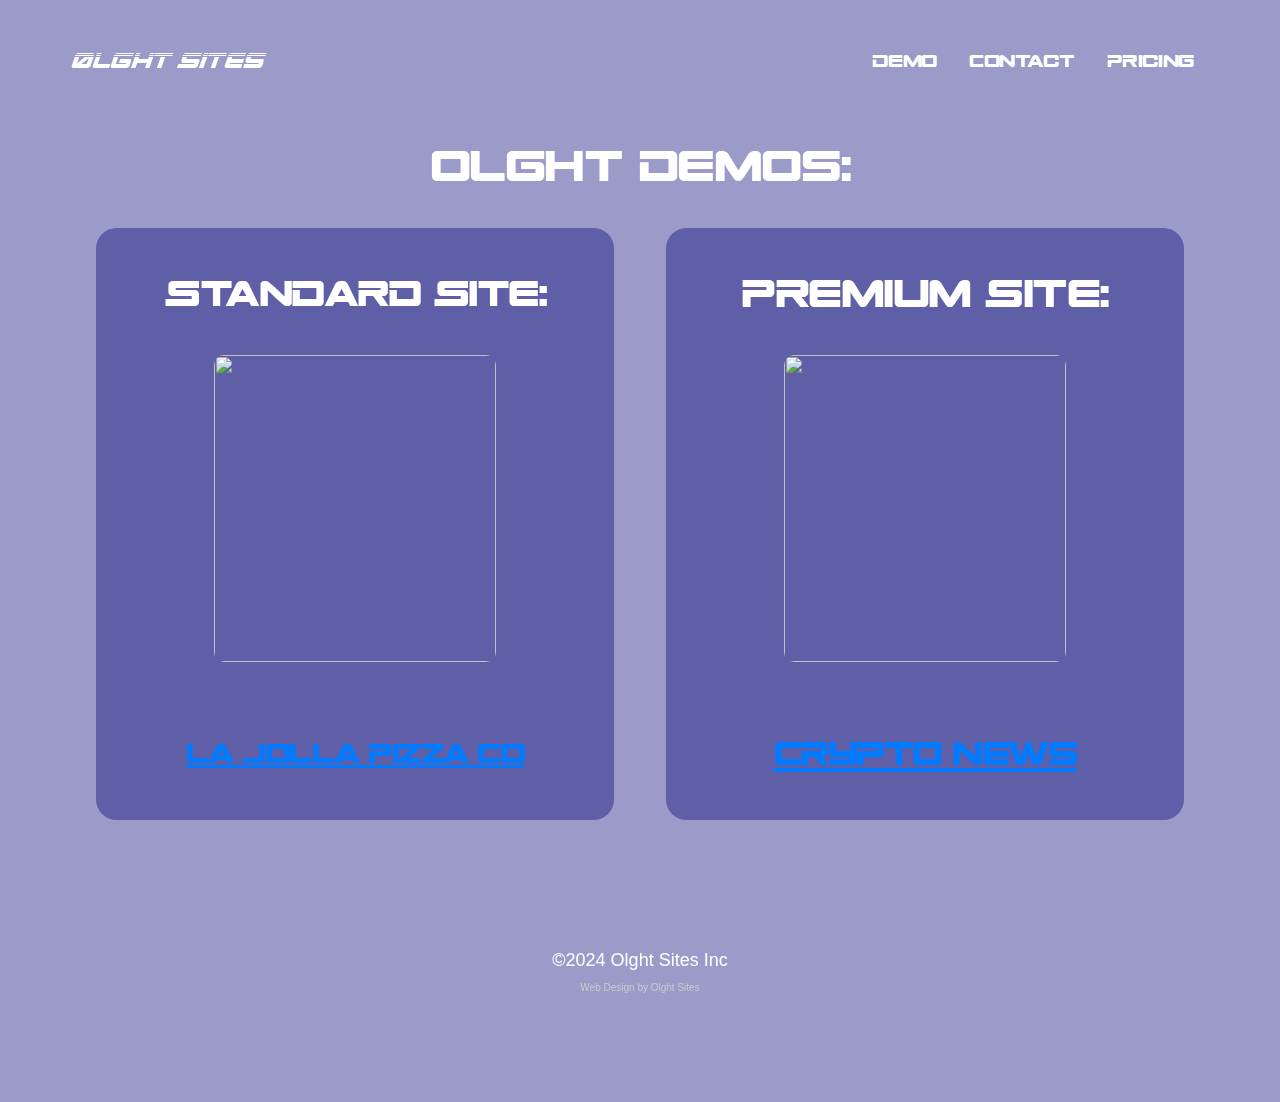
==== demoPage.html @ 9d4a4271 "Add files via upload" ====
<!DOCTYPE html>
<html lang="en">

<head>
    <meta http-equiv="Content-Type" content="text/html; charset=UTF-8">


    <meta http-equiv="X-UA-Compatible" content="IE=edge">


    <meta name="viewport" content="width=device-width, initial-scale=1, shrink-to-fit=no">
    <title>Olght Demos</title>
    <link rel="icon" type="image/x-icon" href="olo.png">

    <meta name="robots" content="index, follow, max-image-preview:large, max-snippet:-1, max-video-preview:-1">

    <style id="global-styles-inline-css" type="text/css">
        :where(.is-layout-flex) {
            gap: 0.5em;
        }

        body .is-layout-flow>.alignleft {
            float: left;
            margin-inline-start: 0;
            margin-inline-end: 2em;
        }

        body .is-layout-flow>.alignright {
            float: right;
            margin-inline-start: 2em;
            margin-inline-end: 0;
        }

        body .is-layout-flow>.aligncenter {
            margin-left: auto !important;
            margin-right: auto !important;
        }

        body .is-layout-constrained>.alignleft {
            float: left;
            margin-inline-start: 0;
            margin-inline-end: 2em;
        }

        body .is-layout-constrained>.alignright {
            float: right;
            margin-inline-start: 2em;
            margin-inline-end: 0;
        }

        body .is-layout-constrained>.aligncenter {
            margin-left: auto !important;
            margin-right: auto !important;
        }

        body .is-layout-constrained> :where(:not(.alignleft):not(.alignright):not(.alignfull)) {
            max-width: var(--wp--style--global--content-size);
            margin-left: auto !important;
            margin-right: auto !important;
        }

        body .is-layout-constrained>.alignwide {
            max-width: var(--wp--style--global--wide-size);
        }

        body .is-layout-flex {
            display: flex;
        }

        body .is-layout-flex {
            flex-wrap: wrap;
            align-items: center;
        }

        body .is-layout-flex>* {
            margin: 0;
        }

        :where(.wp-block-columns.is-layout-flex) {
            gap: 2em;
        }
    </style>

    <link rel="stylesheet" id="plugins-css" href="./olght_files/plugins.css" type="text/css" media="all">
    <link rel="stylesheet" id="waev-style-css" href="./olght_files/style.css" type="text/css" media="all">

    <script type="text/javascript" src="./olght_files/jquery.min.js" id="jquery-core-js"></script>



<body style="background-color:black; background: rgba(5, 5, 120, 0.4) !important;" data-target="body">
    <style>
        .sidr {
            background: rgba(5, 5, 120, 0.9) !important;
        }
    </style>
    <div id="sidr">
        <div class="mobile-header d-none">
            <div class="navbar-header d-flex align-items-center justify-content-between">
                <div class="logo">
                    <h4 class="title lg color-white">0LGHT Sites</h4>


                </div>

                <a href="#sidr" class="navbar-toggle in">
                    <span class="icon-bar"></span>
                    <span class="icon-bar"></span>
                    <span class="icon-bar"></span>
                </a>
            </div>

            <div class="navigation">
                <li style="list-style-type: none"><a title="Demo" href="https://www.lajollapizzaco.com"
                        class="nav-link">
                        <h5>Demo</h5>
                    </a></li>
                <li style="list-style-type: none"><a title="Contact" href="./index.html#connect" class="nav-link">
                        <h5>Contact</h5>
                    </a></li>
                <li style="list-style-type: none"><a title="Pricing" href="./pricing.html" class="nav-link">
                        <h5>Pricing</h5>
                    </a></li>
                </ul>
            </div>
        </div>
    </div>
    <video style="z-index: -1;" autoplay muted loop id="myVideo">
        <source src="lg.mp4" type="video/mp4">
    </video>
    <div class="page-overly">
        <header class="header sticky transparent" style="background: transparent; backdrop-filter: blur(10px);">
            <nav class="navbar navbar-expand">
                <div class="container d-flex align-items-center justify-content-between" style="display: inline-flex;">
                    <div class="navbar-header d-flex align-items-center">
                        <div class="logo">
                            <a class="navbar-brand" href="./index.html">

                                <style>
                                    @font-face {
                                        font-family: customfont;
                                        src: url(spacerangerhalfital.ttf);
                                    }

                                    h4 {
                                        font-family: customfont;
                                        color: white;
                                    }

                                    @font-face {
                                        font-family: customfont1;
                                        src: url(spaceranger.ttf);
                                    }

                                    h1 {
                                        font-family: customfont1;
                                        color: white;
                                    }

                                    h2 {
                                        font-family: customfont1;
                                        color: white;
                                    }

                                    h5 {
                                        font-family: customfont1;
                                        color: white;
                                    }

                                    .nav-link {
                                        display: inline-flex;
                                    }

                                    /* Style the video: 100% width and height to cover the entire window */
                                    #myVideo {
                                        position: fixed;
                                        right: 0;
                                        bottom: 0;
                                        min-width: 100%;
                                        min-height: 100%;
                                    }
                                </style>
                                <h4 class="title lg color-white">0LGHT Sites</h4>

                            </a>
                        </div>
                    </div>

                    <div class="collapse navbar-collapse">
                        <li style="list-style-type: none" class="headerList"><a title="Demo"
                                href="https://www.lajollapizzaco.com" class="nav-link">
                                <h5>Demo</h5>
                            </a></li>
                        <li style="list-style-type: none " class="headerList"><a title="Contact"
                                href="./index.html#connect" class="nav-link">
                                <h5>Contact</h5>
                            </a></li>
                        <li style="list-style-type: none" class="headerList"><a title="Pricing" href="./pricing.html"
                                class="nav-link">
                                <h5>Pricing</h5>
                            </a></li>
                        </ul>
                        <ul class="nav navbar-nav navbar-nav-right headerSide">
                            <li class="mobile-navbar-toggler">
                                <button class="navbar-toggle" type="button">
                                    <span class="icon-bar"><span class="inner"></span></span>
                                    <span class="icon-bar"><span class="inner"></span></span>
                                    <span class="icon-bar"><span class="inner"></span></span>
                                </button>
                            </li>
                        </ul>
                    </div>
                </div>
            </nav>
        </header>


        <style>
            @media (min-width:1367px) {
                .TopMargin {
                    margin-top: 170px
                }




            }

            @media (max-width:1366px) {
                .TopMargin {
                    margin-top: 130px
                }




            }
        </style>
        <div style="color: white;" class="TopMargin">


            <section class="the-what p-0">
                <a id="what" class="blankSpace"></a>
                <div class="container">
                    <div class="row lr-12">
                        <div class="col-12">

                            <div class="text-center">
                                <h1 class="title color-white">Olght Demos:</h1>
                            </div>

                            <box class="compareBox" style="justify-content: center !important;">
                                <div class="internalBox" style="background: rgba(5, 5, 120, 0.4);    text-align: center;display: flex;
    flex-direction: column;
    justify-content: space-between;
">
                                    <h1 class="internalTopFont" style="font-size: 3.9vw;">Standard Site:</h1>
                                    <a href="https://sean-waev.github.io/La-Jolla/">
                                        <img src="./olght_files/laJoPi.png" alt="" style=" width: 22vw;height: 24vw; align-self: center;border-radius:10px;margin: 2vw;min-width: 200px;
    min-height: 220px;"></a>
                                    <p style=" font-size: 16px;" class="internalBottomFont"> <a
                                            href="https://sean-waev.github.io/La-Jolla/">
                                            <u>
                                                <h1 class="internalTopFont" style="font-size: 3vw;">La Jolla Pizza Co
                                                </h1>
                                            </u></a></p>
                                </div>
                                <div class="internalBox" style="background: rgba(5, 5, 120, 0.4);    text-align: center; display: flex;
                                    flex-direction: column;
                                    justify-content: space-between;">
                                    <h1 class="internalTopFont" style="font-size: 4.2vw;"> Premium Site:</h1>
                                    <a href="https://toptop.love/crypto">
                                        <img src="./olght_files/cryNe.png" alt="" style=" width: 22vw;align-self: center;height: 24vw; border-radius:10px;margin: 2vw;min-width: 200px;
    min-height: 220px;"></a>
                                    <p style=" font-size: 16px;" class="internalBottomFont"> <a
                                            href="https://toptop.love/crypto">
                                            <u>
                                                <h1 class="internalTopFont" style="font-size: 3.5vw;">Crypto News</h1>
                                            </u></a></p>
                                </div>

                            </box>

                        </div>
                    </div>

                </div>

            </section>
            <section class=" p-0">
                <a class="blankSpace"></a>
                <div class="container">
                    <div class="row lr-12">
                        <div class="col-12">

                            <style>
                                @media (min-width:991px) {
                                    .integration {
                                        font-size: max(3vw, 32px);


                                    }

                                    .col-left {
                                        text-align: -webkit-left;
                                    }

                                    .col-right {
                                        text-align: -webkit-right;
                                    }

                                    .compareBox {
                                        display: flex;
                                    }

                                    .headerSide {
                                        display: none;
                                    }

                                    .internalBox {
                                        width: 32vw;
                                        margin: min(2vw, 30px);

                                        padding: min(3vw, 30px);
                                        border-radius: 1.6vw;
                                        /* min-width: 300px; */
                                        width: 100%;
                                    }

                                    .internalTopFont {
                                        font-size: min(3.4vw, 50px);

                                    }

                                    .internalBottomFont {
                                        font-size: 16px;
                                        padding: 15px;
                                    }

                                    .internalFont {
                                        font-size: min(4.4vw, 70px);
                                        padding: 20px;
                                        /* margin-bottom: min(1vw, 15px); */
                                    }

                                }


                                @media (max-width:991px) {
                                    .compareBox {
                                        display: grid;
                                    }

                                    .integration {
                                        font-size: max(6vw, 32px) !important;


                                    }

                                    .internalBox {
                                        width: 64vw;
                                        margin: 4vw;
                                        padding: 4vw;

                                        border-radius: 3.2vw;
                                        min-width: 300px;


                                    }

                                    .internalTopFont {
                                        font-size: max(3vw, 50px);


                                    }


                                    .internalBottomFont {
                                        font-size: max(5.5vw, 30px);
                                        padding-left: 20px;
                                        padding-right: 20px;
                                    }

                                    .internalFont {
                                        font-size: max(3vw, 50px);
                                        padding: 20px;
                                        /* margin-bottom: 3vw; */
                                    }

                                    .col-left {
                                        text-align: -webkit-center;
                                        margin-bottom: 3vw;
                                    }

                                    .col-right {
                                        text-align: -webkit-center;
                                        margin-bottom: 3vw;

                                    }

                                    @media (max-width:750px) {
                                        .headerList {
                                            display: none;
                                        }

                                        .headerSide {
                                            display: block;
                                        }


                                    }

                                    @media (min-width:750px) {
                                        .headerList {
                                            display: block;
                                        }

                                        .headerSide {
                                            display: none;
                                        }


                                    }
                                }
                            </style>

                        </div>
                        <style>
                            .btn:hover {
                                font-size: 19px;
                            }
                        </style>

            </section>

        </div>



        <footer class="footer">
            <div class="container">
                <div class="row">
                    <div class="col-lg-12">
                        <div style="text-align: -webkit-center;">


                            <p>
                                <font color="white">©2024 Olght Sites Inc</font>
                                </font>
                            </p>


                        </div>
                        <font>
                            <font>
                                <div style="text-align: -webkit-center;">
                                    <p style="color:#CCCCCC;font-size:10px;">Web Design by Olght Sites</p>
                                </div>


                            </font>
                        </font>
                    </div>

                </div>

            </div>

        </footer>



        <script type="text/javascript" src="./olght_files/plugins.js" id="plugins-js"></script>

        <script type="text/javascript" src="./olght_files/scripts.js" id="scripts-js"></script>



    </div>

</body>

</html>
---- olght_files/style.css ----
@charset "UTF-8";
/*
Theme Name: Olght
Author: Olght Sites
Author URL: https://www.olghtsites.com/
Version: 1.0.0
Text Domain: olghtsites
*/
/***********************************
BASE STYLES
***********************************/
@-webkit-keyframes bounce {
  0%,
  20%,
  60%,
  100% {
    -webkit-transform: translateY(0);
    transform: translateY(0);
  }
  40% {
    -webkit-transform: translateY(-5px);
    transform: translateY(-5px);
  }
  80% {
    -webkit-transform: translateY(-3px);
    transform: translateY(-3px);
  }
}
@keyframes bounce {
  0%,
  20%,
  60%,
  100% {
    -webkit-transform: translateY(0);
    transform: translateY(0);
  }
  40% {
    -webkit-transform: translateY(-5px);
    transform: translateY(-5px);
  }
  80% {
    -webkit-transform: translateY(-3px);
    transform: translateY(-3px);
  }
}
@-webkit-keyframes shake {
  0%,
  20%,
  60%,
  100% {
    -webkit-transform: translateX(0);
    transform: translateX(0);
  }
  40% {
    -webkit-transform: translateX(-5px);
    transform: translateX(-5px);
  }
  80% {
    -webkit-transform: translateX(-3px);
    transform: translateX(-3px);
  }
}
@keyframes shake {
  0%,
  20%,
  60%,
  100% {
    -webkit-transform: translateX(0);
    transform: translateX(0);
  }
  40% {
    -webkit-transform: translateX(-5px);
    transform: translateX(-5px);
  }
  80% {
    -webkit-transform: translateX(-3px);
    transform: translateX(-3px);
  }
}
/* Buzz Out */
@-webkit-keyframes hvr-buzz-out {
  10% {
    -webkit-transform: translateX(3px) rotate(2deg);
    transform: translateX(3px) rotate(2deg);
  }
  20% {
    -webkit-transform: translateX(-3px) rotate(-2deg);
    transform: translateX(-3px) rotate(-2deg);
  }
  30% {
    -webkit-transform: translateX(3px) rotate(2deg);
    transform: translateX(3px) rotate(2deg);
  }
  40% {
    -webkit-transform: translateX(-3px) rotate(-2deg);
    transform: translateX(-3px) rotate(-2deg);
  }
  50% {
    -webkit-transform: translateX(2px) rotate(1deg);
    transform: translateX(2px) rotate(1deg);
  }
  60% {
    -webkit-transform: translateX(-2px) rotate(-1deg);
    transform: translateX(-2px) rotate(-1deg);
  }
  70% {
    -webkit-transform: translateX(2px) rotate(1deg);
    transform: translateX(2px) rotate(1deg);
  }
  80% {
    -webkit-transform: translateX(-2px) rotate(-1deg);
    transform: translateX(-2px) rotate(-1deg);
  }
  90% {
    -webkit-transform: translateX(1px) rotate(0);
    transform: translateX(1px) rotate(0);
  }
  100% {
    -webkit-transform: translateX(-1px) rotate(0);
    transform: translateX(-1px) rotate(0);
  }
}
@keyframes hvr-buzz-out {
  10% {
    -webkit-transform: translateX(3px) rotate(2deg);
    transform: translateX(3px) rotate(2deg);
  }
  20% {
    -webkit-transform: translateX(-3px) rotate(-2deg);
    transform: translateX(-3px) rotate(-2deg);
  }
  30% {
    -webkit-transform: translateX(3px) rotate(2deg);
    transform: translateX(3px) rotate(2deg);
  }
  40% {
    -webkit-transform: translateX(-3px) rotate(-2deg);
    transform: translateX(-3px) rotate(-2deg);
  }
  50% {
    -webkit-transform: translateX(2px) rotate(1deg);
    transform: translateX(2px) rotate(1deg);
  }
  60% {
    -webkit-transform: translateX(-2px) rotate(-1deg);
    transform: translateX(-2px) rotate(-1deg);
  }
  70% {
    -webkit-transform: translateX(2px) rotate(1deg);
    transform: translateX(2px) rotate(1deg);
  }
  80% {
    -webkit-transform: translateX(-2px) rotate(-1deg);
    transform: translateX(-2px) rotate(-1deg);
  }
  90% {
    -webkit-transform: translateX(1px) rotate(0);
    transform: translateX(1px) rotate(0);
  }
  100% {
    -webkit-transform: translateX(-1px) rotate(0);
    transform: translateX(-1px) rotate(0);
  }
}
@-webkit-keyframes move1 {
  0% {
    -webkit-transform: translate(-45%, -52%);
    transform: translate(-45%, -52%);
  }
  50% {
    -webkit-transform: translate(-54%, -40%);
    transform: translate(-54%, -40%);
  }
  100% {
    -webkit-transform: translate(-45%, -52%);
    transform: translate(-45%, -52%);
  }
}
@keyframes move1 {
  0% {
    -webkit-transform: translate(-45%, -52%);
    transform: translate(-45%, -52%);
  }
  50% {
    -webkit-transform: translate(-54%, -40%);
    transform: translate(-54%, -40%);
  }
  100% {
    -webkit-transform: translate(-45%, -52%);
    transform: translate(-45%, -52%);
  }
}
@-webkit-keyframes parallax {
  0% {
    -webkit-transform: translateY(-20px);
    transform: translateY(-20px);
  }
  100% {
    -webkit-transform: translateY(20px);
    transform: translateY(20px);
  }
}
@keyframes parallax {
  0% {
    -webkit-transform: translateY(-20px);
    transform: translateY(-20px);
  }
  100% {
    -webkit-transform: translateY(20px);
    transform: translateY(20px);
  }
}
@-webkit-keyframes zoom {
  100% {
    -webkit-transform-origin: center center;
    transform-origin: center center;
    -webkit-transform: scale(0.412) translate(-120%, -120%);
    transform: scale(0.412) translate(-120%, -120%);
  }
}
@keyframes zoom {
  100% {
    -webkit-transform-origin: center center;
    transform-origin: center center;
    -webkit-transform: scale(0.412) translate(-120%, -120%);
    transform: scale(0.412) translate(-120%, -120%);
  }
}
@-webkit-keyframes rotating {
  from {
    -webkit-transform: rotate(0deg);
    transform: rotate(0deg);
  }
  to {
    -webkit-transform: rotate(360deg);
    transform: rotate(360deg);
  }
}
@keyframes rotating {
  from {
    -webkit-transform: rotate(0deg);
    transform: rotate(0deg);
  }
  to {
    -webkit-transform: rotate(360deg);
    transform: rotate(360deg);
  }
}

.icon-instagram:before {
  content: "";
}

.icon-twitch:before {
  content: "";
}

.icon-arrow-left:before {
  content: "";
}

.icon-arrow-right:before {
  content: "";
}

.icon-reddit:before {
  content: "";
}

.icon-iconmonsmessenger:before {
  content: "";
}

.icon-tiktok:before {
  content: "";
}

.icon-arrow-up:before {
  content: "";
}

.icon-browser:before {
  content: "";
}

.icon-caret-down:before {
  content: "";
}

.icon-caret-up:before {
  content: "";
}

.icon-compliance:before {
  content: "";
}

.icon-database:before {
  content: "";
}

.icon-dollar:before {
  content: "";
}

.icon-facebook:before {
  content: "";
}

.icon-file-contract:before {
  content: "";
}

.icon-github:before {
  content: "";
}

.icon-hair-long:before {
  content: "";
}

.icon-headset:before {
  content: "";
}

.icon-linkedin:before {
  content: "";
}

.icon-message:before {
  content: "";
}

.icon-store:before {
  content: "";
}

.icon-telegram:before {
  content: "";
}

.icon-tie-hair:before {
  content: "";
}

.icon-twitter:before {
  content: "";
}

.icon-vault:before {
  content: "";
}

.icon-arrow-down:before {
  content: "";
}

.icon-arrow-down-alt:before {
  content: "";
}

.icon-search:before {
  content: "";
}

.icon-youtube:before {
  content: "";
}

.icon-vkontakte:before {
  content: "";
}

.icon-qq:before {
  content: "";
}

.icon-wechat:before {
  content: "";
}

.icon-pinterest:before {
  content: "";
}

.icon-whatsapp:before {
  content: "";
}

.icon-snapchat:before {
  content: "";
}

.icon-quora:before {
  content: "";
}

.icon-sina:before {
  content: "";
}

*:not(ul):not(ol) {
  -webkit-box-sizing: border-box;
  box-sizing: border-box;
  margin: 0;
  padding: 0;
}

html,
body,
div,
span,
img,
a,
p,
h1,
h2,
h3,
h4,
h5,
h6,
option,
legend,
label,
table,
th,
td,
tr,
article,
aside,
caption,
figure,
footer,
header,
hgroup,
mark,
nav,
section,
time,
audio,
video {
  margin: 0;
  padding: 0;
  border: 0;
  outline: 0;
}

table {
  border-collapse: collapse;
}

html {
  margin: 0;
  padding: 0;
  width: 100%;
  height: 100%;
  overflow-y: scroll;
}

body {
  margin: 0;
  width: 100%;
  height: 100%;
  color: #000;
  background: #fff;
  text-rendering: optimizeLegibility;
  -webkit-font-smoothing: antialiased;
  -moz-osx-font-smoothing: grayscale;
  font: 400 18px/28px "ibm-plex-sans", sans-serif;
}

a:hover,
a:focus,
button:hover,
button:focus {
  outline: 0;
  text-decoration: none;
}

input[type="text"]:not(.select2-input),
input[type="number"],
input[type="email"],
input[type="tel"],
input[type="search"],
input[type="password"],
input[type="file"],
select,
textarea {
  -webkit-appearance: none;
  -moz-appearance: none;
  appearance: none;
  border: 0 !important;
  width: 100% !important;
  color: #a7a8af !important;
  font-size: 24px !important;
  font-weight: 500 !important;
  -webkit-box-shadow: none !important;
  box-shadow: none !important;
  line-height: 31px !important;
  letter-spacing: -0.36pxpx;
  background: #fff !important;
  border-radius: 8px !important;
  padding: 23.1px 44.5px !important;
  -webkit-transition: all 0.3s ease;
  transition: all 0.3s ease;
  -webkit-backface-visibility: hidden;
  -moz-backface-visibility: hidden;
  -webkit-transform: translate3d(0, 0, 0);
  -moz-transform: translate3d(0, 0, 0);
}
input[type="text"]:not(.select2-input)::-webkit-inner-spin-button,
input[type="number"]::-webkit-inner-spin-button,
input[type="email"]::-webkit-inner-spin-button,
input[type="tel"]::-webkit-inner-spin-button,
input[type="search"]::-webkit-inner-spin-button,
input[type="password"]::-webkit-inner-spin-button,
input[type="file"]::-webkit-inner-spin-button,
select::-webkit-inner-spin-button,
textarea::-webkit-inner-spin-button {
  -webkit-appearance: none;
  cursor: pointer;
  display: block;
  width: 8px;
  color: #333;
  text-align: center;
  position: relative;
}
input[type="text"]:not(.select2-input)::-webkit-input-placeholder,
input[type="number"]::-webkit-input-placeholder,
input[type="email"]::-webkit-input-placeholder,
input[type="tel"]::-webkit-input-placeholder,
input[type="search"]::-webkit-input-placeholder,
input[type="password"]::-webkit-input-placeholder,
input[type="file"]::-webkit-input-placeholder,
select::-webkit-input-placeholder,
textarea::-webkit-input-placeholder {
  color: #a7a8af;
  font-size: 24px;
  font-weight: 500;
}
input[type="text"]:not(.select2-input)::-moz-placeholder,
input[type="number"]::-moz-placeholder,
input[type="email"]::-moz-placeholder,
input[type="tel"]::-moz-placeholder,
input[type="search"]::-moz-placeholder,
input[type="password"]::-moz-placeholder,
input[type="file"]::-moz-placeholder,
select::-moz-placeholder,
textarea::-moz-placeholder {
  color: #a7a8af;
  font-size: 24px;
  font-weight: 500;
}
input[type="text"]:not(.select2-input):-ms-input-placeholder,
input[type="number"]:-ms-input-placeholder,
input[type="email"]:-ms-input-placeholder,
input[type="tel"]:-ms-input-placeholder,
input[type="search"]:-ms-input-placeholder,
input[type="password"]:-ms-input-placeholder,
input[type="file"]:-ms-input-placeholder,
select:-ms-input-placeholder,
textarea:-ms-input-placeholder {
  color: #a7a8af;
  font-size: 24px;
  font-weight: 500;
}
input[type="text"]:not(.select2-input):-moz-placeholder,
input[type="number"]:-moz-placeholder,
input[type="email"]:-moz-placeholder,
input[type="tel"]:-moz-placeholder,
input[type="search"]:-moz-placeholder,
input[type="password"]:-moz-placeholder,
input[type="file"]:-moz-placeholder,
select:-moz-placeholder,
textarea:-moz-placeholder {
  color: #a7a8af;
  font-size: 24px;
  font-weight: 500;
}
input[type="text"]:not(.select2-input):hover,
input[type="text"]:not(.select2-input):focus,
input[type="number"]:hover,
input[type="number"]:focus,
input[type="email"]:hover,
input[type="email"]:focus,
input[type="tel"]:hover,
input[type="tel"]:focus,
input[type="search"]:hover,
input[type="search"]:focus,
input[type="password"]:hover,
input[type="password"]:focus,
input[type="file"]:hover,
input[type="file"]:focus,
select:hover,
select:focus,
textarea:hover,
textarea:focus {
  outline: 0;
}

p {
  margin: 0 0 30px;
}

hr {
  margin: 0;
  padding: 0;
  border-width: 6px;
  border-color: #cad1fc;
}
hr.hr-sm {
  border-width: 2px;
  border-color: #dce3fa;
}
hr.hr-primary {
  border-color: #486dff;
}

section {
  padding: 50px 0;
}

.blankSpace {
  top: -115px !important;
  display: block !important;
  position: relative !important;
  visibility: hidden !important;
}

.container {
  width: 100%;
  max-width: 1170px;
  -webkit-backface-visibility: hidden;
  backface-visibility: hidden;
}
.container.container-lg {
  max-width: 1210px;
}

.lr-10 {
  margin-left: -10px;
  margin-right: -10px;
}
.lr-10 > [class*="col"] {
  padding-left: 10px;
  padding-right: 10px;
}

.lr-12 {
  margin-left: -12px;
  margin-right: -12px;
}
.lr-12 > [class*="col"] {
  padding-left: 12px;
  padding-right: 12px;
}

.font-ipm {
  font-family: "ibm-plex-mono", sans-serif;
}

.font-dm {
  font-family: "divenire-mono", serif;
}

.font-ips {
  font-family: "ibm-plex-sans", sans-serif !important;
}

.font-ur {
  font-family: "urbane", sans-serif;
}

.color-white {
  color: #fff !important;
}

.color-primary {
  color: #486dff;
}

.color-secondary {
  color: #4d79d3;
}

.color-tertiary {
  color: #38b6ff;
}

.background-color {
  background: #03308c;
  color: white;
}

h1,
.h1 {
  font-size: 60px;
  line-height: 72px;
  letter-spacing: -0.9px;
  letter-spacing: -1.5px;
}
h1.lg,
.h1.lg {
  font-size: 78px;
  line-height: 90px;
  letter-spacing: -1.95px;
}

h2,
.h2 {
  font-size: 48px;
  line-height: 60px;
  letter-spacing: -0.72px;
}

h3,
.h3 {
  font-size: 36px;
  line-height: 48px;
  letter-spacing: -0.54px;
}

h4,
.h4 {
  font-size: 30px;
  line-height: 42px;
  letter-spacing: -0.45px;
}

h5,
.h5 {
  font-size: 24px;
  line-height: 36px;
  letter-spacing: -0.36px;
}

h6,
.h6 {
  font-size: 18px;
  line-height: 28px;
  letter-spacing: -0.27px;
}

h1,
.h1,
h2,
.h2,
h3,
.h3,
h4,
.h4,
h5,
.h5,
h6,
.h6 {
  margin: 0;
  color: #4d79d3;
  font-family: "ibm-plex-mono", sans-serif;
  font-weight: normal;
}
h1.ls-none,
.h1.ls-none,
h2.ls-none,
.h2.ls-none,
h3.ls-none,
.h3.ls-none,
h4.ls-none,
.h4.ls-none,
h5.ls-none,
.h5.ls-none,
h6.ls-none,
.h6.ls-none {
  letter-spacing: 0px;
}

.btn {
  border: 0;
  outline: 0;
  color: #fff;
  font-size: 18px;
  font-weight: 400;
  font-family: "ibm-plex-mono", sans-serif;
  -webkit-box-shadow: none;
  box-shadow: none;
  line-height: 28px;
  padding: 15px 30px;
  background: #486dff;
  border-radius: 29px;
  -webkit-backface-visibility: hidden;
  -moz-backface-visibility: hidden;
  -webkit-transform: translate3d(0, 0, 0);
  -moz-transform: translate3d(0, 0, 0);
  -webkit-transition: all 0.3s;
  transition: all 0.3s;
  letter-spacing: -0.27px;
}
.btn:hover,
.btn:focus,
.btn:active {
  outline: 0;
  color: #fff;
  -webkit-box-shadow: none;
  box-shadow: none;
  background: #000;
}

.fluid {
  max-width: 100% !important;
}
.fluid br {
  display: none;
}
.fluid h1,
.fluid h2,
.fluid h3,
.fluid h4,
.fluid h5,
.fluid h6,
.fluid .h1,
.fluid .h2,
.fluid .h3,
.fluid .h4,
.fluid .h5,
.fluid .h6,
.fluid p,
.fluid .entry-title,
.fluid .description,
.fluid .block-content,
.fluid .content,
.fluid .testi-item,
.fluid div,
.fluid main {
  max-width: 100% !important;
}

/***********************************
HEADER STYLES
***********************************/
.scroll-down .header:not(.sticky) {
  -webkit-transform: translate3d(0, -100%, 0);
  transform: translate3d(0, -100%, 0);
}

.header-gutter {
  height: 167px;
}

.header {
  top: 0;
  left: 0;
  right: 0;
  width: 100%;
  z-index: 1030;
  padding: 35px 0;
  position: fixed;
  background: #03308c;
  -webkit-transition: all 0.5s ease;
  transition: all 0.5s ease;
}
.header.transparent {
  background: transparent;
}
.header.stop {
  padding: 25px 0;
  background: #03308c;
  -webkit-filter: drop-shadow(0px 0px 40px rgba(0, 0, 0, 0.06));
  filter: drop-shadow(0px 0px 40px rgba(0, 0, 0, 0.06));
}
.header .navbar {
  padding: 0;
}
.header .navbar .container {
  padding-left: 15px;
  padding-right: 15px;
}
.header .navbar .navbar-header .logo {
  float: left;
}
.header .navbar .navbar-header .logo .navbar-brand {
  margin: 0;
  padding: 0;
}
.header .navbar .navbar-header .logo .navbar-brand img {
  -webkit-transition: all 0.3s ease;
  transition: all 0.3s ease;
}
.header .navbar .navbar-collapse {
  -webkit-box-flex: initial;
  -ms-flex-positive: initial;
  flex-grow: initial;
}
.header .navbar .navbar-collapse .navbar-nav {
  padding: 0;
  margin-left: -16px;
  margin-right: -16px;
  -webkit-box-align: center;
  -ms-flex-align: center;
  align-items: center;
}
.header .navbar .navbar-collapse .navbar-nav > li {
  padding: 0;
  margin-left: 16px;
  margin-right: 16px;
}
.header .navbar .navbar-collapse .navbar-nav > li > a {
  padding: 0;
  color: #fff;
  display: block;
  font-size: 18px;
  font-weight: 400;
  font-family: "ibm-plex-mono", sans-serif;
  line-height: 28px;
  letter-spacing: -0.27px;
  -webkit-transition: all 0.3s ease;
  transition: all 0.3s ease;
}
.header .navbar .navbar-collapse .navbar-nav > li > a.dropdown-toggle:after {
  display: none;
}
.header .navbar .navbar-collapse .navbar-nav > li > a.active {
  color: #38ebeb;
}
.header .navbar .navbar-collapse .navbar-nav > li.dropdown > a {
  padding: 7.6px 18px;
  background: #486dff;
  border-radius: 23px;
  -webkit-backface-visibility: hidden;
  -moz-backface-visibility: hidden;
  -webkit-transform: translate3d(0, 0, 0);
  -moz-transform: translate3d(0, 0, 0);
}
.header
  .navbar
  .navbar-collapse
  .navbar-nav
  > li.dropdown
  > a
  .dropdown-toggle:after {
  border: 0;
  content: "";
  font-size: 8px;
  margin-left: 17px;
}
.header .navbar .navbar-collapse .navbar-nav > li.dropdown.active a,
.header .navbar .navbar-collapse .navbar-nav > li.dropdown:hover a,
.header .navbar .navbar-collapse .navbar-nav > li.dropdown:focus a {
  color: #000;
}
.header .navbar .navbar-collapse .navbar-nav > li.dropdown .dropdown-menu {
  margin: 0;
  padding: 0;
  opacity: 0;
  display: block;
  min-width: 240px;
  visibility: hidden;
  top: calc(100% + 20px);
  -webkit-transition: all 0.5s ease;
  transition: all 0.5s ease;
}
.header
  .navbar
  .navbar-collapse
  .navbar-nav
  > li.dropdown
  .dropdown-menu:after {
  top: -4px;
  left: 45px;
  width: 10px;
  content: "";
  height: 10px;
  z-index: -1;
  background: #ffffff;
  position: absolute;
  border-top: 1px solid rgba(0, 0, 0, 0.15);
  border-left: 1px solid rgba(0, 0, 0, 0.15);
  -webkit-transform: rotate(45deg);
  transform: rotate(45deg);
}
.header
  .navbar
  .navbar-collapse
  .navbar-nav
  > li.dropdown
  .dropdown-menu
  li:first-child
  a {
  border-top-left-radius: 2px;
  border-top-right-radius: 2px;
}
.header
  .navbar
  .navbar-collapse
  .navbar-nav
  > li.dropdown
  .dropdown-menu
  li:last-child
  a {
  border-bottom-left-radius: 2px;
  border-bottom-right-radius: 2px;
}
.header .navbar .navbar-collapse .navbar-nav > li.dropdown .dropdown-menu li a {
  padding: 0;
  width: 100%;
  color: #000;
  display: block;
  font-size: 16px;
  font-weight: 400;
  line-height: 26px;
  padding: 7.5px 12px;
  -webkit-transition: all 0.3s ease;
  transition: all 0.3s ease;
}
.header
  .navbar
  .navbar-collapse
  .navbar-nav
  > li.dropdown
  .dropdown-menu
  li
  a.active {
  color: #38ebeb;
}
.header
  .navbar
  .navbar-collapse
  .navbar-nav
  > li.dropdown
  .dropdown-menu
  li.active
  a,
.header
  .navbar
  .navbar-collapse
  .navbar-nav
  > li.dropdown
  .dropdown-menu
  li:hover
  a,
.header
  .navbar
  .navbar-collapse
  .navbar-nav
  > li.dropdown
  .dropdown-menu
  li:focus
  a {
  color: #fff;
  background: #486dff;
}
.header .navbar .navbar-collapse .navbar-nav > li.dropdown.show .dropdown-menu,
.header .navbar .navbar-collapse .navbar-nav > li.dropdown:hover .dropdown-menu,
.header
  .navbar
  .navbar-collapse
  .navbar-nav
  > li.dropdown:focus
  .dropdown-menu {
  opacity: 1;
  visibility: visible;
  top: calc(100% + 7px);
}
.header .navbar .navbar-collapse .navbar-nav > li.active > a,
.header .navbar .navbar-collapse .navbar-nav > li:hover > a,
.header .navbar .navbar-collapse .navbar-nav > li:focus > a {
  color: #38ebeb;
}
.header .navbar .navbar-collapse .navbar-nav.navbar-nav-right {
  margin-left: 15px;
  margin-right: -5px;
}
.header .navbar .navbar-collapse .navbar-nav.navbar-nav-right li {
  margin-left: 5px;
  margin-right: 5px;
}
.header
  .navbar
  .navbar-collapse
  .navbar-nav.navbar-nav-right
  li.mobile-navbar-toggler {
  display: none;
  margin-left: 10px;
}

.sidr {
  top: 0;
  width: 100%;
  height: 100%;
  display: block;
  z-index: 999999;
  position: fixed;
  max-width: 340px;
  overflow-y: auto;
  overflow-x: hidden;
  background: #03308c;
  -webkit-box-shadow: 0px 0px 40px rgba(0, 0, 0, 0.06);
  box-shadow: 0px 0px 40px rgba(0, 0, 0, 0.06);
}
.sidr.right {
  left: auto;
  right: -100%;
}
.sidr.left {
  left: -100%;
  right: auto;
}
.sidr .sidr-inner {
  height: 100%;
  display: -webkit-box;
  display: -ms-flexbox;
  display: flex;
  -webkit-box-orient: vertical;
  -webkit-box-direction: normal;
  -ms-flex-direction: column;
  flex-direction: column;
}
.sidr .sidr-inner .mobile-header {
  display: block !important;
}
.sidr .sidr-inner .navbar-header {
  width: 100%;
  float: none;
  padding: 20px 15px;
  border-bottom: 1px solid rgba(220, 227, 250, 0.2);
}
.sidr .sidr-inner .navbar-header .navbar-toggler {
  border: 0;
  float: left;
  width: 80px;
  padding: 31px 30px;
  background: transparent;
}
.sidr .sidr-inner .navbar-header .navbar-toggler .sidr-inner {
  background: #000;
}
.sidr .sidr-inner .navbar-header .logo .navbar-brand {
  margin: 0;
  padding: 0;
}
.sidr .sidr-inner .navigation .navbar-nav {
  margin: 0;
}
.sidr .sidr-inner .navigation .navbar-nav > li {
  padding: 0;
  float: none;
  border-bottom: 1px solid rgba(220, 227, 250, 0.2);
}
.sidr .sidr-inner .navigation .navbar-nav > li > a {
  color: #fff;
  display: -webkit-box;
  display: -ms-flexbox;
  display: flex;
  font-size: 18px;
  font-weight: 400;
  line-height: 28px;
  padding: 15px;
  position: relative;
  -webkit-box-align: center;
  -ms-flex-align: center;
  align-items: center;
  font-family: "ibm-plex-mono", sans-serif;
  background: transparent;
  -webkit-box-pack: justify;
  -ms-flex-pack: justify;
  justify-content: space-between;
  letter-spacing: -0.27px;
  -webkit-transition: all 0.3s ease;
  transition: all 0.3s ease;
}
.sidr .sidr-inner .navigation .navbar-nav > li > a.dropdown-toggle:after {
  display: none;
}
.sidr .sidr-inner .navigation .navbar-nav > li > a.active {
  color: #38ebeb;
}
.sidr
  .sidr-inner
  .navigation
  .navbar-nav
  > li.dropdown
  > a
  .dropdown-toggle:after {
  border: 0;
  content: "";
  font-size: 8px;
  line-height: 8px;
  margin-left: 17px;
}
.sidr .sidr-inner .navigation .navbar-nav > li.dropdown .dropdown-menu {
  border: 0;
  height: 0;
  margin: 0;
  padding: 0;
  opacity: 0;
  float: none;
  display: block;
  border-radius: 0;
  position: inherit;
  min-width: inherit;
  visibility: hidden;
  background: transparent;
  -webkit-transition: all 0.3s ease;
  transition: all 0.3s ease;
}
.sidr
  .sidr-inner
  .navigation
  .navbar-nav
  > li.dropdown
  .dropdown-menu
  > li
  > a {
  color: #fff;
  display: block;
  padding: 15px;
  font-size: 18px;
  font-family: "ibm-plex-mono", sans-serif;
  font-weight: 400;
  line-height: 28px;
  position: relative;
  padding-left: 30px;
  -webkit-transition: all 0.3s ease;
  transition: all 0.3s ease;
}
.sidr
  .sidr-inner
  .navigation
  .navbar-nav
  > li.dropdown
  .dropdown-menu
  > li
  > a.active {
  color: #38ebeb;
}
.sidr
  .sidr-inner
  .navigation
  .navbar-nav
  > li.dropdown
  .dropdown-menu
  > li.active
  > a,
.sidr
  .sidr-inner
  .navigation
  .navbar-nav
  > li.dropdown
  .dropdown-menu
  > li:hover
  > a,
.sidr
  .sidr-inner
  .navigation
  .navbar-nav
  > li.dropdown
  .dropdown-menu
  > li:focus
  > a {
  color: #38ebeb;
}
.sidr
  .sidr-inner
  .navigation
  .navbar-nav
  > li.dropdown.show
  > a
  .dropdown-toggle:after {
  border: 0;
  content: "";
  font-size: 8px;
}
.sidr .sidr-inner .navigation .navbar-nav > li.dropdown.show .dropdown-menu {
  opacity: 1;
  height: 100%;
  visibility: visible;
}
.sidr .sidr-inner .navigation .navbar-nav > li.active > a,
.sidr .sidr-inner .navigation .navbar-nav > li:hover > a,
.sidr .sidr-inner .navigation .navbar-nav > li:focus > a {
  color: #38ebeb;
}
.sidr .sidr-inner .navigation .navbar-nav.navbar-nav-right {
  padding-top: 15px;
}
.sidr .sidr-inner .navigation .navbar-nav.navbar-nav-right li {
  border: 0;
  padding-left: 15px;
  padding-right: 15px;
  padding-bottom: 10px;
}
.sidr .sidr-inner .navigation .navbar-nav.navbar-nav-right li:last-child {
  padding-bottom: 0;
}
.sidr .sidr-inner .navigation .navbar-nav.navbar-nav-right li a {
  text-align: center;
  -webkit-box-pack: center;
  -ms-flex-pack: center;
  justify-content: center;
}

.navbar-toggle {
  margin: 0;
  border: 0;
  padding: 0;
  width: 32px;
  display: block;
  border-radius: 0;
  overflow: inherit;
  background: transparent;
}
.navbar-toggle:hover .icon-bar:nth-child(1) {
  -webkit-transform: translateY(-2px);
  transform: translateY(-2px);
}
.navbar-toggle:hover .icon-bar:nth-child(3) {
  -webkit-transform: translateY(2px);
  transform: translateY(2px);
}
.navbar-toggle:hover:before,
.navbar-toggle:focus:before {
  opacity: 1;
  -webkit-transform: translateX(0);
  transform: translateX(0);
}
.navbar-toggle.in .icon-bar {
  -webkit-transition: transform 150ms linear 150ms;
  -webkit-transition: -webkit-transform 150ms linear 150ms;
  transition: -webkit-transform 150ms linear 150ms;
  transition: transform 150ms linear 150ms;
  transition: transform 150ms linear 150ms, -webkit-transform 150ms linear 150ms;
}
.navbar-toggle.in .icon-bar:nth-child(1) {
  -webkit-transform: translateY(10px) rotate(45deg);
  transform: translateY(10px) rotate(45deg);
}
.navbar-toggle.in .icon-bar:nth-child(2) {
  opacity: 0;
}
.navbar-toggle.in .icon-bar:nth-child(3) {
  -webkit-transform: translateY(-10px) rotate(-45deg);
  transform: translateY(-10px) rotate(-45deg);
}
.navbar-toggle .icon-bar {
  width: 100%;
  height: 4px;
  display: block;
  border-radius: 0;
  background-color: #fff;
  -webkit-transition: transform 150ms linear 150ms;
  -webkit-transition: -webkit-transform 150ms linear 150ms;
  transition: -webkit-transform 150ms linear 150ms;
  transition: transform 150ms linear 150ms;
  transition: transform 150ms linear 150ms, -webkit-transform 150ms linear 150ms;
}
.navbar-toggle .icon-bar:not(:last-child) {
  margin-bottom: 6px;
}

.banner {
  position: relative;
  padding: 323px 0 256px;
}
.banner__content .sub-title {
  color: #dce3fa;
}
.banner__content .title {
  margin-bottom: 6px;
}
.banner__content .scrollDown {
  border: 0;
  width: 100px;
  height: 100px;
  color: #fff;
  font-size: 24px;
  line-height: 100px;
  margin-top: 136px;
  background: #486dff;
  border-radius: 500px;
  -webkit-backface-visibility: hidden;
  -moz-backface-visibility: hidden;
  -webkit-transform: translate3d(0, 0, 0);
  -moz-transform: translate3d(0, 0, 0);
  -webkit-transition: all 0.3s ease;
  transition: all 0.3s ease;
  -webkit-filter: drop-shadow(0px 56px 24px rgba(0, 0, 0, 0.16));
  filter: drop-shadow(0px 56px 24px rgba(0, 0, 0, 0.16));
}
.banner__content .scrollDown i {
  display: inline-block;
  -webkit-transition: all 0.3s ease;
  transition: all 0.3s ease;
}
.banner__content .scrollDown:hover {
  background: #0028c8;
}
.banner__content .scrollDown:hover i {
  -webkit-transform: translate(0, 10px);
  transform: translate(0, 10px);
}

/***********************************
HOME STYLES
***********************************/
.content-area {
  overflow: hidden;
}

.page-overly {
  overflow: hidden;
}
.page-overly .container {
  position: relative;
}
.page-overly__media {
  z-index: -1;
  top: -400px;
  width: 100%;
  height: 100%;
  left: -600px;
  position: absolute !important;
}

.the-what {
  padding: 130px 0;
  overflow: hidden;
}
.the-what__content {
  margin-bottom: 85px;
}
.the-what__content .title {
  margin-bottom: 3px;
}
.the-what__content .sub-title {
  margin-bottom: 8px;
}

.the-why {
  overflow: hidden;
  padding: 130px 0;
}

.why-item {
  margin-bottom: 30px;
}
.why-item.align-left .text-right {
  -moz-text-align-last: left;
  text-align-last: left;
}
.why-item:last-child {
  margin-bottom: 0;
}
.why-item__text .title {
  margin-bottom: 5px;
}
.why-item__text .sub-title {
  margin-bottom: 5px;
}
.why-item__text .btn {
  margin-top: 30px;
}

.the-how {
  padding: 115px 0;
}
.the-how__content {
  margin-bottom: 30px;
}
.the-how__content .title {
  margin-bottom: 2px;
}
.the-how__content .sub-title {
  margin-bottom: 10px;
}
.the-how .mb-24 {
  margin-bottom: -24px;
}

.how-item {
  padding: 30px;
  min-height: 340px;
  background: #dce3fa;
  margin-bottom: 24px;
  height: calc(100% - 24px);
  border-radius: 36px;
  -webkit-backface-visibility: hidden;
  -moz-backface-visibility: hidden;
  -webkit-transform: translate3d(0, 0, 0);
  -moz-transform: translate3d(0, 0, 0);
  -webkit-transition: all 0.3s ease;
  transition: all 0.3s ease;
  -webkit-box-shadow: 0px 36px 16px rgba(0, 0, 0, 0.16);
  box-shadow: 0px 36px 16px rgba(0, 0, 0, 0.16);
}
.how-item__icon {
  color: #486dff;
  font-size: 60px;
  -webkit-transition: all 0.3s ease;
  transition: all 0.3s ease;
}
.how-item__text {
  max-width: 225px;
  margin-top: 20px;
}
.how-item__text .title,
.how-item__text p,
.how-item__text .link {
  -webkit-transition: all 0.3s ease;
  transition: all 0.3s ease;
}
.how-item__text .title {
  color: #03308c;
  margin-bottom: 10px;
}
.how-item__text p {
  color: #000e46;
}
.how-item__text .link {
  font-size: 15px;
  margin-top: 17px;
  display: inline-block;
}
.how-item:-webkit-any-link:hover {
  background: #4d79d3;
}
.how-item:-moz-any-link:hover {
  background: #4d79d3;
}
.how-item:any-link:hover {
  background: #4d79d3;
}
.how-item:-webkit-any-link:hover .how-item__icon {
  color: #fff;
  -webkit-animation: shake 0.5s forwards;
  animation: shake 0.5s forwards;
}
.how-item:-moz-any-link:hover .how-item__icon {
  color: #fff;
  animation: shake 0.5s forwards;
}
.how-item:any-link:hover .how-item__icon {
  color: #fff;
  -webkit-animation: shake 0.5s forwards;
  animation: shake 0.5s forwards;
}
.how-item:-webkit-any-link:hover .how-item__text .title,
.how-item:-webkit-any-link:hover .how-item__text p,
.how-item:-webkit-any-link:hover .how-item__text .link {
  color: #fff;
}
.how-item:-moz-any-link:hover .how-item__text .title,
.how-item:-moz-any-link:hover .how-item__text p,
.how-item:-moz-any-link:hover .how-item__text .link {
  color: #fff;
}
.how-item:any-link:hover .how-item__text .title,
.how-item:any-link:hover .how-item__text p,
.how-item:any-link:hover .how-item__text .link {
  color: #fff;
}
.how-item:-webkit-any-link:hover .how-item__text .link {
  -webkit-transform: translate(100%, 0);
  transform: translate(100%, 0);
}
.how-item:-moz-any-link:hover .how-item__text .link {
  -webkit-transform: translate(100%, 0);
  transform: translate(100%, 0);
}
.how-item:any-link:hover .how-item__text .link {
  -webkit-transform: translate(100%, 0);
  transform: translate(100%, 0);
}

.client-logo {
  overflow: hidden;
  padding: 115px 0;
}
.client-logo .mb-24 {
  margin-bottom: -24px;
}

.client-item {
  width: 100%;
  height: 180px;
  padding: 20px;
  overflow: hidden;
  margin-bottom: 24px;
}
.client-item img {
  -webkit-transition: all 0.3s ease;
  transition: all 0.3s ease;
}
.client-item:-webkit-any-link:hover img {
  -webkit-transform: scale(1.2);
  transform: scale(1.2);
}
.client-item:-moz-any-link:hover img {
  -webkit-transform: scale(1.2);
  transform: scale(1.2);
}
.client-item:any-link:hover img {
  -webkit-transform: scale(1.2);
  transform: scale(1.2);
}

/***********************************
BLOG STYLES
***********************************/
.overly-parent .overly {
  overflow: hidden;
}
.overly-parent .overly-1,
.overly-parent .overly-2,
.overly-parent .overly-3 {
  width: 100%;
  z-index: -2;
  position: absolute;
}
.overly-parent .overly-1:after,
.overly-parent .overly-2:after,
.overly-parent .overly-3:after {
  bottom: 0;
  width: 100%;
  content: "";
  position: absolute;
}
.overly-parent .overly-1 {
  top: -40px;
  height: 871.59px;
  background-position: -300px, 0;
}
.overly-parent .overly-1:after {
  height: 1283px;
  background: -webkit-gradient(
    linear,
    left top,
    left bottom,
    from(rgba(72, 109, 255, 0)),
    color-stop(67.78%, rgba(0, 34, 105, 0.9)),
    color-stop(81.91%, rgba(0, 34, 105, 0.95)),
    to(#002269)
  );
  background: linear-gradient(
    rgba(72, 109, 255, 0) 0%,
    rgba(0, 34, 105, 0.9) 67.78%,
    rgba(0, 34, 105, 0.95) 81.91%,
    #002269 100%
  );
}
.overly-parent .overly-2 {
  top: 95px;
  height: 871.59px;
}
.overly-parent .overly-2:after {
  height: 1175px;
  background: -webkit-gradient(
    linear,
    left top,
    left bottom,
    from(rgba(72, 109, 255, 0)),
    color-stop(81.91%, rgba(6, 51, 146, 0.95)),
    to(#03308c)
  );
  background: linear-gradient(
    rgba(72, 109, 255, 0) 0%,
    rgba(6, 51, 146, 0.95) 81.91%,
    #03308c 100%
  );
}
.overly-parent .overly-3 {
  top: 230px;
  height: 871.59px;
  background-position: -300px, 0;
}
.overly-parent .overly-3:after {
  height: 1022px;
  background: -webkit-gradient(
    linear,
    left top,
    left bottom,
    from(rgba(72, 109, 255, 0)),
    color-stop(29.16%, rgba(19, 62, 166, 0.77)),
    color-stop(36.43%, rgba(14, 57, 158, 0.84)),
    color-stop(46.78%, rgba(10, 54, 152, 0.9)),
    color-stop(58.82%, rgba(6, 51, 146, 0.95)),
    to(#03308c)
  );
  background: linear-gradient(
    rgba(72, 109, 255, 0) 0%,
    rgba(19, 62, 166, 0.77) 29.16%,
    rgba(14, 57, 158, 0.84) 36.43%,
    rgba(10, 54, 152, 0.9) 46.78%,
    rgba(6, 51, 146, 0.95) 58.82%,
    #03308c 100%
  );
}
.overly-parent .overlay-desgin-two .overly-1 {
  background-position: -430px, 0;
}
.overly-parent .overlay-desgin-two .overly-2 {
  background-position: -163px, 0;
}
.overly-parent .overlay-desgin-two .overly-3 {
  background-position: -420px, 0;
}

.featured-blog-post {
  padding: 190px 0 40px;
}
.featured-blog-post .mb-20 {
  margin-bottom: -20px;
}
.featured-blog-post .entry-title {
  margin-bottom: 20px;
}
.featured-blog-post .entry-title .title {
  margin-bottom: 10px;
}
.featured-blog-post .entry-title p {
  color: #fff;
}
.featured-blog-post .entry-title p + p {
  margin-top: 20px;
}

.search {
  padding: 40px 0 50px;
}
.search__form .form-group {
  margin-bottom: 0;
  position: relative;
}
.search__form .form-group input {
  color: #486dff !important;
  font-size: 18px !important;
  line-height: 26px !important;
  font-family: "ibm-plex-mono", sans-serif !important;
  background: #fff !important;
  padding: 17px 24px !important;
  letter-spacing: -0.27px;
  padding-right: 70px !important;
  border-radius: 35px !important;
  -webkit-backface-visibility: hidden;
  -moz-backface-visibility: hidden;
  -webkit-transform: translate3d(0, 0, 0);
  -moz-transform: translate3d(0, 0, 0);
}
.search__form .form-group input::-webkit-input-placeholder {
  color: #486dff;
  font-size: 18px;
  font-line: 26px;
  font-weight: 400;
  letter-spacing: -0.27pxpx;
}
.search__form .form-group input::-moz-placeholder {
  color: #486dff;
  font-size: 18px;
  font-line: 26px;
  font-weight: 400;
  letter-spacing: -0.27pxpx;
}
.search__form .form-group input:-ms-input-placeholder {
  color: #486dff;
  font-size: 18px;
  font-line: 26px;
  font-weight: 400;
  letter-spacing: -0.27pxpx;
}
.search__form .form-group input:-moz-placeholder {
  color: #486dff;
  font-size: 18px;
  font-line: 26px;
  font-weight: 400;
  letter-spacing: -0.27pxpx;
}
.search__form .form-group button {
  top: 0;
  right: 0;
  border: 0;
  margin: 0;
  padding: 0;
  width: 60px;
  height: 100%;
  font-size: 21px;
  color: #486dff;
  display: -webkit-box;
  display: -ms-flexbox;
  display: flex;
  text-align: center;
  position: absolute;
  -webkit-box-align: center;
  -ms-flex-align: center;
  align-items: center;
  background: transparent;
  -webkit-box-pack: center;
  -ms-flex-pack: center;
  justify-content: center;
  -webkit-transition: all 0.3s ease;
  transition: all 0.3s ease;
}
.search__form .form-group button:hover,
.search__form .form-group button:focus {
  color: #000;
}
.search__select {
  overflow: hidden;
  position: relative !important;
  border-radius: 35px !important;
  -webkit-backface-visibility: hidden;
  -moz-backface-visibility: hidden;
  -webkit-transform: translate3d(0, 0, 0);
  -moz-transform: translate3d(0, 0, 0);
}
.search__select:after {
  top: 50%;
  right: 30px;
  color: #fff;
  font-size: 7px;
  content: "";
  position: absolute;
  -webkit-transform: translate(0, -50%);
  transform: translate(0, -50%);
}
.search__select select {
  font-family: "ibm-plex-mono", sans-serif;
  color: #fff !important;
  font-size: 18px !important;
  line-height: 26px !important;
  background: #486dff !important;
  letter-spacing: -0.27px;
  padding: 17px 50px 17px 24px !important;
}

.blog-page {
  padding: 50px 0 70px;
}
.blog-page .mb-30 {
  margin-bottom: -30px;
}
.blog-page .mb-10 {
  margin-bottom: -10px;
}
.blog-page .main-title {
  margin-bottom: 20px;
  padding-bottom: 15px;
  border-bottom: 2px solid #486dff;
}
.blog-page .blog-post:not(.blog-post-sm):last-child {
  margin-bottom: 0;
  padding-bottom: 0;
  border: none !important;
}
.blog-page .pagination-wrapper {
  margin-top: 30px;
  padding-top: 10px;
  border-top: 1px solid #dce3fa;
}

.pagination {
  margin: 0;
  display: block;
  overflow: hidden;
  border-radius: 0;
  margin-left: -10px;
  margin-right: -10px;
}
.pagination a {
  border: 0;
  display: -webkit-box;
  display: -ms-flexbox;
  display: flex;
  color: #fff;
  font-size: 18px;
  cursor: pointer;
  font-weight: 700;
  line-height: 28px;
  -webkit-box-align: center;
  -ms-flex-align: center;
  align-items: center;
  font-family: "ibm-plex-mono", sans-serif;
  letter-spacing: -0.27px;
  -webkit-transition: all 0.3s ease;
  transition: all 0.3s ease;
}
.pagination a i {
  font-size: 13px;
}
.pagination a:hover {
  color: #4d79d3;
}
.pagination .float-left {
  padding-left: 10px;
  padding-right: 10px;
}
.pagination .float-left a i {
  margin-right: 15px;
}
.pagination .float-right {
  padding-left: 10px;
  padding-right: 10px;
}
.pagination .float-right a i {
  margin-left: 15px;
}

.sidebar .widget {
  margin-bottom: 40px;
}
.sidebar .widget:last-child {
  margin-bottom: 0;
}
.sidebar .widget__recommended [class^="col"]:last-child .blog-post {
  margin-bottom: 0;
}
.sidebar .widget .widget-title {
  margin-bottom: 20px;
  padding-bottom: 15px;
  border-bottom: 2px solid #486dff;
}
.sidebar .widget .footer__item {
  -webkit-box-shadow: none;
  box-shadow: none;
  min-height: 280px;
  margin-bottom: 10px;
}
.sidebar .widget .footer__item.item-1 {
  background: #fff;
}
.sidebar .widget .footer__item.item-1:hover {
  background: #486dff;
}
.sidebar .widget .footer__item.item-3 {
  background: #486dff;
}
.sidebar .widget .footer__item.item-3 .footer__item-icon {
  color: #fff;
}
.sidebar .widget .footer__item.item-3 .footer__item-text .sub-title,
.sidebar .widget .footer__item.item-3 .footer__item-text .link i {
  color: #dce3fa;
}
.sidebar .widget .footer__item.item-3 .footer__item-text .title {
  color: #fff;
}
.sidebar .widget .footer__item.item-3:hover {
  background: #dce3fa;
}
.sidebar .widget .footer__item.item-3:hover .footer__item-icon {
  color: #03308c;
}
.sidebar .widget .footer__item.item-3:hover .footer__item-text .sub-title,
.sidebar .widget .footer__item.item-3:hover .footer__item-text .link i {
  color: #486dff;
}
.sidebar .widget .footer__item.item-3:hover .footer__item-text .title {
  color: #03308c;
}

.blog-post {
  display: block;
  overflow: hidden;
  overflow: hidden;
  margin-bottom: 20px;
  padding-bottom: 20px;
  border-bottom: 1px solid #486dff !important;
}
.blog-post.border-none {
  border: none !important;
  padding-bottom: 0;
}
.blog-post.blog-post-sm {
  border-color: #dce3fa !important;
}
.blog-post.blog-post-sm .media {
  height: 44px;
  min-width: 44px;
  max-width: 44px;
  margin-right: 10px;
  border-radius: 22px;
  -webkit-backface-visibility: hidden;
  -moz-backface-visibility: hidden;
  -webkit-transform: translate3d(0, 0, 0);
  -moz-transform: translate3d(0, 0, 0);
}
.blog-post.blog-post-sm .media a {
  height: 100%;
}
.blog-post.blog-post-sm .media a img {
  height: 100%;
  -o-object-fit: cover;
  object-fit: cover;
}
.blog-post.blog-post-sm .text {
  max-width: 100%;
}
.blog-post.blog-post-sm .text .title {
  margin-bottom: 0;
  line-height: 26px;
}
.blog-post.blog-post-md {
  -webkit-box-align: start !important;
  -ms-flex-align: start !important;
  align-items: start !important;
  -webkit-box-orient: vertical !important;
  -webkit-box-direction: normal !important;
  -ms-flex-direction: column !important;
  flex-direction: column !important;
}
.blog-post.blog-post-md.blog-post-xl {
  min-height: 330px;
  position: relative;
  -webkit-box-pack: end;
  -ms-flex-pack: end;
  justify-content: end;
}
.blog-post.blog-post-md.blog-post-xl .media {
  margin: 0;
  width: 100%;
  height: 100%;
  position: absolute;
}
.blog-post.blog-post-md.blog-post-xl .media a:not(.categories a) {
  height: 100%;
}
.blog-post.blog-post-md.blog-post-xl .media a:not(.categories a) img {
  height: 100%;
  height: 100%;
  -o-object-fit: cover;
  object-fit: cover;
}
.blog-post.blog-post-md.blog-post-xl .text {
  max-width: 270px;
  position: relative;
  padding: 110px 20px 20px;
}
.blog-post.blog-post-md .media {
  max-width: 100%;
  margin: 0 0 15px;
}
.blog-post.blog-post-md .text {
  max-width: 100%;
}
.blog-post .media {
  overflow: hidden;
  max-width: 280px;
  position: relative;
  margin-right: 20px;
  border-radius: 12px;
  -webkit-backface-visibility: hidden;
  -moz-backface-visibility: hidden;
  -webkit-transform: translate3d(0, 0, 0);
  -moz-transform: translate3d(0, 0, 0);
}
.blog-post .media a {
  width: 100%;
  display: block;
}
.blog-post .media img {
  width: 100%;
  height: auto;
  -webkit-transition: all 0.3s ease;
  transition: all 0.3s ease;
}
.blog-post .media .categories {
  top: 20px;
  left: 20px;
  margin: -5px;
  position: absolute;
}
.blog-post .media .categories li {
  margin: 5px;
}
.blog-post .media .categories li a {
  color: #000e46;
  font-size: 14px;
  line-height: 20px;
  background: #fff;
  padding: 7px 12px;
  display: inline-block;
  border-radius: 125px;
  -webkit-backface-visibility: hidden;
  -moz-backface-visibility: hidden;
  -webkit-transform: translate3d(0, 0, 0);
  -moz-transform: translate3d(0, 0, 0);
  -webkit-transition: all 0.3s ease;
  transition: all 0.3s ease;
}
.blog-post .media .categories li a:hover,
.blog-post .media .categories li a:focus {
  color: #fff;
  background: #486dff;
}
.blog-post .text {
  max-width: 470px;
  overflow: hidden;
}
.blog-post .text a {
  display: block;
}
.blog-post .text .date {
  display: block;
  color: #dce3fa;
  font-size: 14px;
  line-height: 20px;
  margin-bottom: 5px;
  letter-spacing: -0.21px;
  -webkit-transition: all 0.3s ease;
  transition: all 0.3s ease;
}
.blog-post .text .title {
  color: #fff;
  margin-bottom: 5px;
  -webkit-transition: all 0.3s ease;
  transition: all 0.3s ease;
}
.blog-post .text p {
  color: #fff;
  font-size: 16px;
  line-height: 22px;
}
.blog-post .text .excerpt p {
  color: #dce3fa;
}
.blog-post .text a:-webkit-any-link:hover.date,
.blog-post .text a:-webkit-any-link:focus.date {
  color: #486dff;
}
.blog-post .text a:-moz-any-link:hover.date,
.blog-post .text a:-moz-any-link:focus.date {
  color: #486dff;
}
.blog-post .text a:any-link:hover.date,
.blog-post .text a:any-link:focus.date {
  color: #486dff;
}
.blog-post .text a:-webkit-any-link:hover .title,
.blog-post .text a:-webkit-any-link:focus .title {
  color: #4d79d3;
}
.blog-post .text a:-moz-any-link:hover .title,
.blog-post .text a:-moz-any-link:focus .title {
  color: #4d79d3;
}
.blog-post .text a:any-link:hover .title,
.blog-post .text a:any-link:focus .title {
  color: #4d79d3;
}
.blog-post:hover .media a:-webkit-any-link img,
.blog-post:focus .media a:-webkit-any-link img {
  -webkit-transform: scale(1.2);
  transform: scale(1.2);
}
.blog-post:hover .media a:-moz-any-link img,
.blog-post:focus .media a:-moz-any-link img {
  -webkit-transform: scale(1.2);
  transform: scale(1.2);
}
.blog-post:hover .media a:any-link img,
.blog-post:focus .media a:any-link img {
  -webkit-transform: scale(1.2);
  transform: scale(1.2);
}

/***********************************
BLOG DETAILS PAGE STYLES
***********************************/
.blog-details-page {
  padding: 167px 0 150px;
}
.blog-details-page .mb-10 {
  margin-bottom: -10px;
}
.blog-details-page hr {
  margin: 40px 0;
}
.blog-details-page .blog-post-top-text {
  max-width: 332px;
}
.blog-details-page .blog-post-top-text .date {
  color: #dce3fa;
  font-size: 16px;
  line-height: 24px;
  font-family: "ibm-plex-mono", sans-serif;
  letter-spacing: -0.24px;
}
.blog-details-page .blog-post-top-text .categories {
  margin: -5px;
  padding-left: 15px;
}
.blog-details-page .blog-post-top-text .categories li {
  margin: 5px;
}
.blog-details-page .blog-post-top-text .categories li a {
  color: #000e46;
  font-size: 14px;
  line-height: 20px;
  background: #fff;
  padding: 7px 12px;
  display: inline-block;
  border-radius: 125px;
  -webkit-backface-visibility: hidden;
  -moz-backface-visibility: hidden;
  -webkit-transform: translate3d(0, 0, 0);
  -moz-transform: translate3d(0, 0, 0);
  -webkit-transition: all 0.3s ease;
  transition: all 0.3s ease;
}
.blog-details-page .blog-post-top-text .categories li a:hover,
.blog-details-page .blog-post-top-text .categories li a:focus {
  color: #fff;
  background: #486dff;
}
.blog-details-page .blog-post-top-text .title {
  color: #486dff;
  margin: 10px 0 20px;
}
.blog-details-page .blog-post-top-text .share-text {
  display: block;
  color: #dce3fa;
  font-size: 14px;
  line-height: 20px;
  font-family: "ibm-plex-mono", sans-serif;
  margin-bottom: 10px;
  letter-spacing: -0.21px;
}
.blog-details-page .blog-post-top-media {
  overflow: hidden;
  border-radius: 24px;
  -webkit-backface-visibility: hidden;
  -moz-backface-visibility: hidden;
  -webkit-transform: translate3d(0, 0, 0);
  -moz-transform: translate3d(0, 0, 0);
}
.blog-details-page .blog-post-top-media img {
  width: 100%;
  height: 100%;
  -o-object-fit: cover;
  object-fit: cover;
}
.blog-details-page .main-content {
  max-width: 780px;
}
.blog-details-page .entry-footer {
  z-index: 1;
  overflow: hidden;
  margin-top: 50px;
  position: relative;
  padding: 43px 45px 52px;
  border-radius: 36px;
  -webkit-backface-visibility: hidden;
  -moz-backface-visibility: hidden;
  -webkit-transform: translate3d(0, 0, 0);
  -moz-transform: translate3d(0, 0, 0);
}
.blog-details-page .entry-footer .photo {
  top: 50%;
  z-index: -1;
  right: -110px;
  position: absolute;
  -webkit-transform: translateY(-50%);
  transform: translateY(-50%);
}
.blog-details-page .entry-footer .title {
  color: #03308c;
}
.blog-details-page .entry-footer .sub-title {
  margin: 0;
}
.blog-details-page .entry-footer .sub-title p {
  color: #4d79d3;
}
.blog-details-page .entry-footer .btn {
  margin: 24px 0 0;
}

.share-wrapper .share .sharethis-inline-share-buttons {
  margin: -6px !important;
}
.share-wrapper .share .sharethis-inline-share-buttons .st-btn {
  width: 36px;
  padding: 0 !important;
  margin: 6px !important;
  height: 36px !important;
  line-height: 36px !important;
}
.share-wrapper
  .share
  .sharethis-inline-share-buttons
  .st-btn[data-network="twitter"] {
  background-color: #2aa3ef !important;
}
.share-wrapper
  .share
  .sharethis-inline-share-buttons
  .st-btn[data-network="facebook"] {
  background-color: #3d5a96 !important;
}
.share-wrapper
  .share
  .sharethis-inline-share-buttons
  .st-btn[data-network="email"] {
  background-color: #2f75ec !important;
}
.share-wrapper
  .share
  .sharethis-inline-share-buttons
  .st-btn[data-network="sharethis"] {
  background-color: #09aa15 !important;
}
.share-wrapper .share .sharethis-inline-share-buttons .st-btn img {
  top: 9px !important;
  width: 18px !important;
  height: 18px !important;
}

/***********************************
FOOTER STYLES
***********************************/
.call-action {
  padding: 120px 0;
}

.connect {
  -webkit-column-gap: 12px;
  -moz-column-gap: 12px;
  column-gap: 12px;
  margin-bottom: 20px;
  border: 3px solid #fff;
  border-radius: 36px;
  -webkit-backface-visibility: hidden;
  -moz-backface-visibility: hidden;
  -webkit-transform: translate3d(0, 0, 0);
  -moz-transform: translate3d(0, 0, 0);
  padding: 54px 88px 50px 67px;
  -webkit-box-shadow: 0px 24px 36px rgba(0, 0, 0, 0.16);
  box-shadow: 0px 24px 36px rgba(0, 0, 0, 0.16);
}
.connect__text .title {
  margin-bottom: 3px;
}
.connect__text .btn {
  margin-top: 30px;
}

.footer {
  overflow: hidden;
  padding: 110px 0;
  /* background: #03308C; */
}
.footer .mb-24 {
  margin-bottom: -24px;
}
.footer__widget-menu {
  margin: 0;
  padding: 0;
}
.footer__widget-menu li {
  margin-bottom: 15px;
}
.footer__widget-menu li:last-child {
  margin-bottom: 0;
}
.footer__widget-menu li a {
  padding: 0;
  color: #fff;
  padding-left: 0;
  padding-right: 0;
  font-weight: 500;
  letter-spacing: -0.27px;
  -webkit-transition: all 0.3s ease;
  transition: all 0.3s ease;
}
.footer__widget-menu li a:-webkit-any-link:hover {
  color: #4d79d3;
}
.footer__widget-menu li a:-moz-any-link:hover {
  color: #4d79d3;
}
.footer__widget-menu li a:any-link:hover {
  color: #4d79d3;
}
.footer__item {
  display: block;
  padding: 30px 20px 23px;
  margin-bottom: 24px;
  background: #dce3fa;
  border-radius: 16px;
  -webkit-backface-visibility: hidden;
  -moz-backface-visibility: hidden;
  -webkit-transform: translate3d(0, 0, 0);
  -moz-transform: translate3d(0, 0, 0);
  -webkit-transition: all 0.3s ease;
  transition: all 0.3s ease;
  -webkit-box-shadow: 0px 24px 16px rgba(0, 0, 0, 0.16);
  box-shadow: 0px 24px 16px rgba(0, 0, 0, 0.16);
}
.footer__item:-webkit-any-link:hover {
  background: #4d79d3;
}
.footer__item:-moz-any-link:hover {
  background: #4d79d3;
}
.footer__item:any-link:hover {
  background: #4d79d3;
}
.footer__item:-webkit-any-link:hover .footer__item-icon {
  color: #fff;
  -webkit-animation: shake 0.5s forwards;
  animation: shake 0.5s forwards;
}
.footer__item:-moz-any-link:hover .footer__item-icon {
  color: #fff;
  animation: shake 0.5s forwards;
}
.footer__item:any-link:hover .footer__item-icon {
  color: #fff;
  -webkit-animation: shake 0.5s forwards;
  animation: shake 0.5s forwards;
}
.footer__item:-webkit-any-link:hover .footer__item-text .sub-title,
.footer__item:-webkit-any-link:hover .footer__item-text .title,
.footer__item:-webkit-any-link:hover .footer__item-text .link {
  color: #fff;
}
.footer__item:-moz-any-link:hover .footer__item-text .sub-title,
.footer__item:-moz-any-link:hover .footer__item-text .title,
.footer__item:-moz-any-link:hover .footer__item-text .link {
  color: #fff;
}
.footer__item:any-link:hover .footer__item-text .sub-title,
.footer__item:any-link:hover .footer__item-text .title,
.footer__item:any-link:hover .footer__item-text .link {
  color: #fff;
}
.footer__item:-webkit-any-link:hover .footer__item-text .link {
  -webkit-transform: translate(100%, 0);
  transform: translate(100%, 0);
}
.footer__item:-moz-any-link:hover .footer__item-text .link {
  -webkit-transform: translate(100%, 0);
  transform: translate(100%, 0);
}
.footer__item:any-link:hover .footer__item-text .link {
  -webkit-transform: translate(100%, 0);
  transform: translate(100%, 0);
}
.footer__item-icon {
  color: #03308c;
  font-size: 78px;
  margin-bottom: 15px;
  -webkit-transition: all 0.3s ease;
  transition: all 0.3s ease;
}
.footer__item-text .sub-title {
  font-size: 12px;
  line-height: 22px;
  letter-spacing: -0.18px;
  -webkit-transition: all 0.3s ease;
  transition: all 0.3s ease;
}
.footer__item-text .title {
  color: #03308c;
  -webkit-transition: all 0.3s ease;
  transition: all 0.3s ease;
}
.footer__item-text .link {
  font-size: 13px;
  margin-top: 12px;
  display: inline-block;
  -webkit-transition: all 0.3s ease;
  transition: all 0.3s ease;
}
.footer-bottom {
  padding-top: 75px;
}
.footer-bottom__social-media {
  font-size: 0;
  line-height: 0;
  padding-left: 0;
  margin-bottom: 0;
  margin-left: -6px;
  margin-right: -6px;
}
.footer-bottom__social-media li {
  padding-left: 6px;
  padding-right: 6px;
  display: inline-block;
}
.footer-bottom__social-media li a {
  width: 36px;
  height: 36px;
  color: #03308c;
  display: block;
  text-align: center;
  -webkit-box-align: center;
  -ms-flex-align: center;
  align-items: center;
  background: #dce3fa;
  border-radius: 500px;
  font: 400 14px/36px "ibm-plex-sans", sans-serif;
  -webkit-transition: all 0.3s ease;
  transition: all 0.3s ease;
}
.footer-bottom__social-media li a:hover {
  background: #1fa4cb;
  -webkit-transform: translateY(-3px);
  transform: translateY(-3px);
}

/***********************************
DEFAULT STYLES
***********************************/
.default-page {
  padding: 60px 0;
}

.content__editor h1,
.content__editor .h1,
.content__editor h2,
.content__editor .h2,
.content__editor h3,
.content__editor .h3,
.content__editor h4,
.content__editor .h4,
.content__editor h5,
.content__editor .h5,
.content__editor h6,
.content__editor .h6 {
  margin-bottom: 10px;
}
.content__editor p {
  margin: 0 0 30px;
}
.content__editor p:last-child {
  margin: 0;
}
.content__editor p a:not(.btn) {
  color: #486dff;
  font-weight: 700;
  text-decoration: underline;
  -webkit-transition: all 0.3s ease;
  transition: all 0.3s ease;
}
.content__editor p a:not(.btn):hover,
.content__editor p a:not(.btn):focus {
  color: #4d79d3;
}
.content__editor p img {
  max-width: 100%;
  height: auto;
}
.content__editor p img.radius {
  border-radius: 24px;
  -webkit-backface-visibility: hidden;
  -moz-backface-visibility: hidden;
  -webkit-transform: translate3d(0, 0, 0);
  -moz-transform: translate3d(0, 0, 0);
}
.content__editor .btn {
  margin-bottom: 30px;
}
.content__editor a:not(.btn):not([class^="icon"]):hover,
.content__editor a:not(.btn):not([class^="icon"]):focus {
  color: #486dff;
}
.content__editor ul,
.content__editor ol {
  margin-bottom: 30px;
}
.content__editor ul.list-unstyled,
.content__editor ol.list-unstyled {
  padding: 0;
  list-style: none;
}
.content__editor ul.list-unstyled li,
.content__editor ol.list-unstyled li {
  padding-left: 0;
}
.content__editor ul.list-unstyled li:before,
.content__editor ol.list-unstyled li:before {
  display: none;
}
.content__editor ul li,
.content__editor ol li {
  margin-bottom: 15px;
}
.content__editor ul li ul,
.content__editor ul li ol,
.content__editor ol li ul,
.content__editor ol li ol {
  margin-top: 20px;
  margin-bottom: 20px;
}
.content__editor blockquote {
  margin-bottom: 30px;
}
.content__editor.text-white h1,
.content__editor.text-white .h1,
.content__editor.text-white h2,
.content__editor.text-white .h2,
.content__editor.text-white h3,
.content__editor.text-white .h3,
.content__editor.text-white h4,
.content__editor.text-white .h4,
.content__editor.text-white h5,
.content__editor.text-white .h5,
.content__editor.text-white h6,
.content__editor.text-white .h6 {
  color: #fff;
}
.content__editor.text-white p {
  color: #fff;
}
.content__editor.text-white p a:not(.btn) {
  color: #fff;
}
.content__editor.text-white p a:not(.btn):hover,
.content__editor.text-white p a:not(.btn):focus {
  color: #4d79d3;
}
.content__editor.text-white a:not(.btn):not([class^="icon"]) {
  color: #fff;
}
.content__editor.text-white a:not(.btn):not([class^="icon"]):hover,
.content__editor.text-white a:not(.btn):not([class^="icon"]):focus {
  color: #38b6ff;
}

blockquote {
  color: #486dff;
  margin-top: 30px;
  background: #fff;
  border-radius: 12px;
  position: relative;
  margin-bottom: 30px;
  padding: 15px !important;
  padding-left: 60px !important;
  -webkit-box-shadow: 0px 24px 66px rgba(0, 0, 0, 0.16);
  box-shadow: 0px 24px 66px rgba(0, 0, 0, 0.16);
}
blockquote:before {
  top: 20px;
  left: 15px;
  content: "“";
  color: #486dff;
  font-size: 66px;
  line-height: 50px;
  position: absolute;
  letter-spacing: -1.65px;
}

/***********************************
PRIVACY STYLES
***********************************/
.privacy-page {
  overflow: hidden;
  position: relative;
  padding: 228px 0 100px;
}
.privacy-page.overly-parent .overly-1 {
  top: -68px;
}
.privacy-page.overly-parent .overly-1:after {
  background: -webkit-gradient(
    linear,
    left top,
    left bottom,
    from(rgba(72, 109, 255, 0)),
    color-stop(81.91%, rgba(6, 51, 146, 0.95)),
    to(#03308c)
  );
  background: linear-gradient(
    rgba(72, 109, 255, 0) 0%,
    rgba(6, 51, 146, 0.95) 81.91%,
    #03308c 100%
  );
}
.privacy-page.overly-parent .overly-2 {
  top: 108px;
}
.privacy-page.overly-parent .overly-3 {
  top: 261px;
}
.privacy-page.overly-parent .overly-1,
.privacy-page.overly-parent .overly-2,
.privacy-page.overly-parent .overly-3 {
  opacity: 0.3;
}
.privacy-page .content__editor.text-white a:not(.btn):not([class^="icon"]) {
  font-weight: 400;
}
.privacy-page .content__editor ul,
.privacy-page .content__editor ol {
  -webkit-padding-start: 20px;
  padding-inline-start: 20px;
}

/***********************************
COMINGSOON STYLES
***********************************/
.comingsoon {
  padding: 40px 0;
  overflow: hidden;
  min-height: 100%;
  background: #0e1742;
}
.comingsoon .btn {
  border: 0;
  outline: 0;
  color: #000;
  font-size: 24px;
  font-weight: 500;
  -webkit-box-shadow: none;
  box-shadow: none;
  line-height: 31px;
  background: #3cbce1;
  white-space: nowrap;
  padding: 23.1px 44.5px;
  border-radius: 8px;
  -webkit-backface-visibility: hidden;
  -moz-backface-visibility: hidden;
  -webkit-transform: translate3d(0, 0, 0);
  -moz-transform: translate3d(0, 0, 0);
  -webkit-transition: all 0.3s;
  transition: all 0.3s;
  letter-spacing: -0.36px;
}
.comingsoon .btn:hover,
.comingsoon .btn:focus,
.comingsoon .btn:active {
  outline: 0;
  -webkit-box-shadow: none;
  box-shadow: none;
  background: #fff;
}
.comingsoon .container {
  max-width: 1440px;
}
.comingsoon .content {
  max-width: 815px;
  margin-left: auto;
  text-align: center;
  margin-right: auto;
}
.comingsoon .content .logo {
  display: block;
  max-width: 497px;
  margin-left: auto;
  margin-right: auto;
  margin-bottom: 30px;
}
.comingsoon .content .logo img {
  width: 100%;
  height: auto;
  -o-object-fit: cover;
  object-fit: cover;
}
.comingsoon .content .title {
  color: #fff;
  margin-bottom: 25px;
  font: 500 36px/48px "urbane", sans-serif;
  letter-spacing: -0.54px;
}
.comingsoon .content p {
  color: #fff;
  font: 500 18px/28px "urbane", sans-serif;
  letter-spacing: -0.27px;
}
.comingsoon .content p + p {
  margin-top: 20px;
}
.comingsoon .subscribe-wapper {
  margin-top: 60px;
}
.comingsoon .subscribe-wapper .subscribe-title {
  color: #3cbce1;
  margin-bottom: 25px;
  font: 700 30px/42px "urbane", sans-serif;
  letter-spacing: -0.45px;
}
.comingsoon .comingsoon-social-media {
  font-size: 0;
  line-height: 0;
  padding-left: 0;
  margin-bottom: 0;
  margin-top: 80px;
  margin-left: -10px;
  margin-right: -10px;
}
.comingsoon .comingsoon-social-media li {
  padding-left: 10px;
  padding-right: 10px;
  display: inline-block;
}
.comingsoon .comingsoon-social-media li a {
  width: 52px;
  height: 52px;
  color: #fff;
  display: block;
  -webkit-box-align: center;
  -ms-flex-align: center;
  align-items: center;
  background: #3cbce1;
  border-radius: 500px;
  font: 500 22px/52px "urbane", sans-serif;
  -webkit-transition: all 0.3s ease;
  transition: all 0.3s ease;
}
.comingsoon .comingsoon-social-media li a:hover {
  background: #1fa4cb;
  -webkit-transform: translateY(-3px);
  transform: translateY(-3px);
}

.gform_confirmation_wrapper .gform_confirmation_message {
  color: #fff;
  position: relative;
  font: 500 18px/28px "urbane", sans-serif;
  letter-spacing: -0.27px;
}
.gform_confirmation_wrapper .gform_confirmation_message:before {
  color: #3cbce1;
  content: "✓";
  font-size: 25px;
  padding-right: 10px;
}

.hm-connect .gform_wrapper .gform_validation_errors {
  display: none;
}
.hm-connect .gform_wrapper form {
  margin-left: auto;
  margin-right: auto;
}
.hm-connect
  .gform_wrapper
  form
  .gform_body
  .gform_fields
  .gfield
  .ginput_container
  input {
  border: none;
  padding-right: 10px !important;
  padding-left: 27px !important;
}
.hm-connect
  .gform_wrapper
  form
  .gform_body
  .gform_fields
  .gfield
  .validation_message {
  border: 0;
  padding: 0;
  margin: 5px 0 0;
  text-align: left;
  font: 500 14px/20px "urbane", sans-serif;
  background: transparent;
  letter-spacing: -0.21px;
}
.hm-connect .gform_wrapper form .gform_footer .btn {
  margin: 0 !important;
}
.hm-connect .gform_wrapper form .gform_footer .btn:hover,
.hm-connect .gform_wrapper form .gform_footer .btn:focus {
  color: #fff;
  background: #000;
}
.hm-connect .gform_wrapper form .gform_footer .gform_ajax_spinner {
  display: none;
}

/***********************************
BASIC WORDPRESS STYLES
***********************************/
.alignleft {
  float: left;
  height: auto;
  max-width: 100%;
  display: inline;
  margin-right: 1.5em;
}

.alignright {
  height: auto;
  float: right;
  display: inline;
  max-width: 100%;
  margin-left: 1.5em;
}

.aligncenter {
  clear: both;
  height: auto;
  display: block;
  max-width: 100%;
  margin-left: auto;
  margin-right: auto;
}

.alignnone {
  height: auto;
  max-width: 100%;
  margin-bottom: 30px;
}

.gallery {
  -ms-flex-wrap: wrap;
  flex-wrap: wrap;
  display: -webkit-inline-box;
  display: -ms-inline-flexbox;
  display: inline-flex;
  margin-left: -9px !important;
  margin-right: -9px !important;
  margin-bottom: 12px !important;
}
.gallery br {
  display: none;
}
.gallery .gallery-item {
  height: 220px;
  overflow: hidden;
  padding-left: 9px;
  padding-right: 9px;
  text-align: center;
  margin-bottom: 18px;
  vertical-align: top;
  display: inline-block;
  float: none !important;
  width: 100% !important;
  margin-top: 0 !important;
}
@media (max-width: 767px) {
  .gallery .gallery-item {
    height: 200px;
  }
}
@media (max-width: 575px) {
  .gallery .gallery-item {
    height: 180px;
  }
}
.gallery .gallery-item .gallery-icon {
  height: 100%;
  width: 100%;
}
.gallery .gallery-item a {
  width: 100%;
  height: 100%;
  display: block;
  overflow: hidden;
  position: relative;
}
.gallery .gallery-item a:before,
.gallery .gallery-item a:after {
  left: 0;
  z-index: 1;
  width: 100%;
  height: 100%;
  position: absolute;
}
.gallery .gallery-item a:before {
  bottom: 0;
  z-index: 1;
  opacity: 0;
  content: "";
  background: rgba(0, 0, 0, 0.8);
  -webkit-transition: 0.5s opacity, 0.5s background-color;
  transition: 0.5s opacity, 0.5s background-color;
}
.gallery .gallery-item a:after {
  top: 0;
  opacity: 0;
  content: "+";
  color: #fff;
  font-size: 50px;
  display: -webkit-box;
  display: -ms-flexbox;
  display: flex;
  -webkit-box-pack: center;
  -ms-flex-pack: center;
  justify-content: center;
  -webkit-box-align: center;
  -ms-flex-align: center;
  align-items: center;
  -webkit-transform: translateY(10px);
  transform: translateY(10px);
  -webkit-transition: 0.4s transform 0.2s, 0.4s opacity 0.2s;
  -webkit-transition: 0.4s opacity 0.2s, 0.4s -webkit-transform 0.2s;
  transition: 0.4s opacity 0.2s, 0.4s -webkit-transform 0.2s;
  transition: 0.4s transform 0.2s, 0.4s opacity 0.2s;
  transition: 0.4s transform 0.2s, 0.4s opacity 0.2s,
    0.4s -webkit-transform 0.2s;
}
.gallery .gallery-item a:hover:before {
  opacity: 1;
}
.gallery .gallery-item a:hover:after {
  opacity: 1;
  -webkit-transform: translateY(0);
  transform: translateY(0);
}
.gallery .gallery-item a:hover img {
  -webkit-transform: scale(1.2);
  transform: scale(1.2);
}
.gallery .gallery-item img {
  width: 100%;
  height: 100%;
  -o-object-fit: cover;
  object-fit: cover;
  border: 0 !important;
  -webkit-transition: all 0.3s;
  transition: all 0.3s;
}
.gallery .gallery-item:nth-child(3n + 1),
.gallery .gallery-item:nth-child(3n + 2) {
  width: 35% !important;
}
.gallery .gallery-item:nth-child(4n + 2),
.gallery .gallery-item:nth-child(4n + 3) {
  width: 65% !important;
}

.gallery-caption {
  display: block;
}

@media only screen and (max-width: 767px) {
  .gallery .gallery-item:nth-child(3n + 1),
  .gallery .gallery-item:nth-child(3n + 2) {
    width: 40% !important;
  }
  .gallery .gallery-item:nth-child(4n + 2),
  .gallery .gallery-item:nth-child(4n + 3) {
    width: 60% !important;
  }
}
@media only screen and (max-width: 575px) {
  .gallery .gallery-item {
    width: 100% !important;
  }
}
/***********************************
BASIC TEMPLATE STYLES
***********************************/
.basic_container {
  padding: 40px 0 48px 0;
}
.basic_container .btn {
  display: -webkit-box;
  display: -ms-flexbox;
  display: flex;
  -webkit-box-pack: center;
  -ms-flex-pack: center;
  justify-content: center;
  -ms-flex-line-pack: center;
  align-content: center;
  -webkit-box-orient: vertical;
  -webkit-box-direction: normal;
  -ms-flex-direction: column;
  flex-direction: column;
  text-align: center;
  text-decoration: none !important;
}

.first-section {
  padding: 50px 0;
}

.basic {
  padding: 0 0 80px;
}
.basic:first-child {
  padding-top: 50px;
}
.basic h1,
.basic h2,
.basic h3,
.basic h4,
.basic h5,
.basic h6 {
  margin-bottom: 12px;
}
.basic ul {
  margin-left: 30px;
  list-style-type: disc;
}
.basic ul li {
  margin-bottom: 15px;
}
.basic ul,
.basic ol {
  padding: revert;
  margin-bottom: 30px;
}
.basic ul.list-unstyled,
.basic ol.list-unstyled {
  padding: 0;
  list-style: none;
}
.basic ul.list-unstyled li,
.basic ol.list-unstyled li {
  padding-left: 0;
}
.basic ul.list-unstyled li:before,
.basic ol.list-unstyled li:before {
  display: none;
}
.basic p:last-child {
  margin-bottom: 25px;
}

/* left */
.basic_left img {
  max-width: 100%;
  display: block;
  float: left;
}
.basic_left p {
  display: block;
  padding: 0;
}

/* middle */
.middle_box {
  padding: 0 15px;
}

.basic_middle img {
  max-width: 100%;
  display: block;
  float: none;
  margin: 0 auto 50px auto;
  max-width: 1008px;
  max-width: 100%;
}
.basic_middle h2 {
  text-align: center;
}
.basic_middle p {
  margin-bottom: 0 !important;
  margin: 10px 0;
  -webkit-columns: 2;
  -moz-columns: 2;
  columns: 2;
  -webkit-column-gap: 50px;
  -moz-column-gap: 50px;
  column-gap: 50px;
}
.basic_middle .btn {
  float: none;
  margin: 25px auto 0 auto;
}

.basic_single .btn {
  float: none;
  margin: 25px auto 0 auto;
}

/* right */
.basic_right img {
  max-width: 100%;
  display: block;
  float: right;
  margin: 0 auto;
}
.basic_right p {
  display: block;
  padding: 0;
}

.gcbase-home {
  width: 100%;
  background: #008cc6;
  background: linear-gradient(45deg, #008cc6 0%, #8ec652 100%);
  filter: progid:DXImageTransform.Microsoft.gradient( startColorstr="#008cc6", endColorstr="#8ec652",GradientType=1 );
}

@keyframes bounce {
  0%,
  20%,
  60%,
  100% {
    -webkit-transform: translateY(0);
    transform: translateY(0);
  }
  40% {
    -webkit-transform: translateY(-5px);
    transform: translateY(-5px);
  }
  80% {
    -webkit-transform: translateY(-3px);
    transform: translateY(-3px);
  }
}
@keyframes shake {
  0%,
  20%,
  60%,
  100% {
    -webkit-transform: translateX(0);
    transform: translateX(0);
  }
  40% {
    -webkit-transform: translateX(-5px);
    transform: translateX(-5px);
  }
  80% {
    -webkit-transform: translateX(-3px);
    transform: translateX(-3px);
  }
}
/* Buzz Out */
@keyframes hvr-buzz-out {
  10% {
    -webkit-transform: translateX(3px) rotate(2deg);
    transform: translateX(3px) rotate(2deg);
  }
  20% {
    -webkit-transform: translateX(-3px) rotate(-2deg);
    transform: translateX(-3px) rotate(-2deg);
  }
  30% {
    -webkit-transform: translateX(3px) rotate(2deg);
    transform: translateX(3px) rotate(2deg);
  }
  40% {
    -webkit-transform: translateX(-3px) rotate(-2deg);
    transform: translateX(-3px) rotate(-2deg);
  }
  50% {
    -webkit-transform: translateX(2px) rotate(1deg);
    transform: translateX(2px) rotate(1deg);
  }
  60% {
    -webkit-transform: translateX(-2px) rotate(-1deg);
    transform: translateX(-2px) rotate(-1deg);
  }
  70% {
    -webkit-transform: translateX(2px) rotate(1deg);
    transform: translateX(2px) rotate(1deg);
  }
  80% {
    -webkit-transform: translateX(-2px) rotate(-1deg);
    transform: translateX(-2px) rotate(-1deg);
  }
  90% {
    -webkit-transform: translateX(1px) rotate(0);
    transform: translateX(1px) rotate(0);
  }
  100% {
    -webkit-transform: translateX(-1px) rotate(0);
    transform: translateX(-1px) rotate(0);
  }
}
@keyframes move1 {
  0% {
    -webkit-transform: translate(-45%, -52%);
    transform: translate(-45%, -52%);
  }
  50% {
    -webkit-transform: translate(-54%, -40%);
    transform: translate(-54%, -40%);
  }
  100% {
    -webkit-transform: translate(-45%, -52%);
    transform: translate(-45%, -52%);
  }
}
@keyframes parallax {
  0% {
    -webkit-transform: translateY(-20px);
    transform: translateY(-20px);
  }
  100% {
    -webkit-transform: translateY(20px);
    transform: translateY(20px);
  }
}
@keyframes zoom {
  100% {
    -webkit-transform-origin: center center;
    transform-origin: center center;
    -webkit-transform: scale(0.412) translate(-120%, -120%);
    transform: scale(0.412) translate(-120%, -120%);
  }
}
@-webkit-keyframes rotating {
  from {
    -webkit-transform: rotate(0deg);
    transform: rotate(0deg);
  }
  to {
    -webkit-transform: rotate(360deg);
    transform: rotate(360deg);
  }
}
@keyframes rotating {
  from {
    -webkit-transform: rotate(0deg);
    transform: rotate(0deg);
  }
  to {
    -webkit-transform: rotate(360deg);
    transform: rotate(360deg);
  }
}
/***********************************
MEDIA QUERIES
***********************************/
@media only screen and (max-width: 1366px) {
  h1.lg,
  .h1.lg {
    font-size: 70px;
    line-height: 82px;
    letter-spacing: -1.95px;
  }

  /***********************************
  HEADER STYLES
  ***********************************/
  .header {
    padding: 35px 0;
  }

  .header-gutter {
    height: 137px;
  }

  /***********************************
  HOME STYLES
  ***********************************/
  .banner {
    padding: 300px 0 233px;
  }

  .page-overly__media {
    top: -377px;
  }

  .the-what {
    padding: 110px 0;
  }
  .the-what__content {
    margin-bottom: 75px;
  }

  .the-why {
    padding: 110px 0;
  }

  .the-how {
    padding: 100px 0;
  }

  .client-logo {
    padding: 100px 0;
  }

  /***********************************
  BLOG DETAILS STYLES
  ***********************************/
  .blog-details-page {
    padding-bottom: 120px;
  }

  /***********************************
  FOOTER STYLES
  ***********************************/
  .call-action {
    padding: 100px 0;
  }

  .footer {
    padding: 100px 0;
  }

  /***********************************
  PRIVACY STYLES
  ***********************************/
  .privacy-page {
    padding: 200px 0 90px;
  }
}
/* 1366 */
@media only screen and (max-width: 1199px) {
  h1,
  .h1 {
    font-size: 48px;
    line-height: 60px;
    letter-spacing: -0.72px;
  }
  h1.lg,
  .h1.lg {
    font-size: 60px;
    line-height: 72px;
    letter-spacing: -0.9px;
  }

  h2,
  .h2 {
    font-size: 42px;
    line-height: 54px;
    letter-spacing: -0.63px;
  }

  /***********************************
  HEADER STYLES
  ***********************************/
  .header {
    padding: 35px 0;
  }
  .header.stop {
    padding: 20px 0;
  }

  .header-gutter {
    height: 127px;
  }

  /***********************************
  HOME STYLES
  ***********************************/
  .banner {
    padding: 250px 0 200px;
  }

  .page-overly__media {
    top: -344px;
  }

  .the-what {
    padding: 90px 0;
  }
  .the-what__content {
    margin-bottom: 60px;
  }

  .the-why {
    padding: 90px 0;
  }

  .the-how {
    padding: 80px 0;
  }

  .client-logo {
    padding: 80px 0;
  }

  .client-item {
    height: 160px;
  }

  /***********************************
  BLOG STYLES
  ***********************************/
  .blog-post .media .categories {
    top: 10px;
    left: 10px;
  }
  .blog-post .media .categories li a {
    padding: 5px 10px;
  }

  .sidebar .widget .footer__item {
    min-height: 260px;
  }

  /***********************************
  BLOG DETAILS STYLES
  ***********************************/
  .blog-details-page {
    padding: 150px 0 100px;
  }

  /***********************************
  FOOTER STYLES
  ***********************************/
  .call-action {
    padding: 80px 0;
  }

  .connect {
    padding: 50px 65px;
  }

  .footer {
    padding: 80px 0;
  }
  .footer-bottom {
    padding-top: 60px;
  }

  /***********************************
  COMINGSOON STYLES
  ***********************************/
  .comingsoon .content .logo {
    max-width: 450px;
  }
  .comingsoon .subscribe-wapper {
    margin-top: 50px;
  }

  .default-page {
    padding: 50px 0;
  }

  /***********************************
  PRIVACY STYLES
  ***********************************/
  .privacy-page {
    padding: 180px 0 80px;
  }
}
/* 1199 */
@media only screen and (max-width: 991px) {
  h1,
  .h1 {
    font-size: 42px;
    line-height: 54px;
    letter-spacing: -0.63px;
  }
  h1.lg,
  .h1.lg {
    font-size: 48px;
    line-height: 60px;
    letter-spacing: -0.72px;
  }

  h2,
  .h2 {
    font-size: 36px;
    line-height: 48px;
    letter-spacing: -0.54px;
  }

  h3,
  .h3 {
    font-size: 30px;
    line-height: 42px;
    letter-spacing: -0.45px;
  }

  h4,
  .h4 {
    font-size: 24px;
    line-height: 36px;
    letter-spacing: -0.36px;
  }

  h5,
  .h5 {
    font-size: 18px;
    line-height: 28px;
    letter-spacing: -0.27px;
  }

  h6,
  .h6 {
    font-size: 16px;
    line-height: 26px;
    letter-spacing: -0.24px;
  }

  /***********************************
  HEADER STYLES
  ***********************************/
  .header {
    padding: 30px 0;
  }
  .header
    .navbar
    .navbar-collapse
    .navbar-nav.navbar-nav-right
    li.mobile-navbar-toggler {
    display: block;
  }

  .header-gutter {
    height: 107px;
  }

  /***********************************
  HOME STYLES
  ***********************************/
  .banner {
    padding: 220px 0 180px;
  }
  .banner .banner__content .scrollDown {
    width: 80px;
    height: 80px;
    font-size: 20px;
    margin-top: 80px;
    line-height: 80px;
  }

  .page-overly__media {
    top: -280px;
  }

  .the-what {
    padding: 70px 0;
  }
  .the-what__content {
    margin-bottom: 50px;
  }
  .the-what__content .sub-title {
    margin-bottom: 5px;
  }

  .the-why {
    padding: 70px 0;
  }

  .why-item__text .btn {
    margin-top: 20px;
  }

  .the-how {
    padding: 70px 0;
  }

  .how-item {
    padding: 25px;
  }
  .how-item__icon {
    font-size: 50px;
  }

  .client-logo {
    padding: 70px 0;
  }

  .client-item {
    height: 150px;
  }

  /***********************************
  BLOG STYLES
  ***********************************/
  .featured-blog-post {
    padding: 170px 0 40px;
  }

  .sidebar {
    margin-top: 40px;
  }

  /***********************************
  BLOG DETAILS STYLES
  ***********************************/
  .blog-details-page {
    padding-bottom: 100px;
  }
  .blog-details-page .entry-footer {
    padding: 40px;
    margin-top: 40px;
  }
  .blog-details-page .entry-footer .btn {
    margin-top: 20px;
  }

  /***********************************
  FOOTER STYLES
  ***********************************/
  .call-action {
    padding: 70px 0;
  }

  .connect {
    padding: 40px 45px;
  }

  .footer {
    padding: 70px 0;
  }
  .footer__logo {
    margin-bottom: 40px;
  }
  .footer-bottom {
    padding-top: 40px;
  }

  /***********************************
  COMINGSOON STYLES
  ***********************************/
  .comingsoon .content .logo {
    max-width: 420px;
  }
  .comingsoon .content .title {
    font-size: 30px;
    line-height: 42px;
    margin-bottom: 20px;
    letter-spacing: -0.45px;
  }
  .comingsoon .content .title p + p {
    margin-top: 15px;
  }
  .comingsoon .subscribe-wapper {
    margin-top: 40px;
  }
  .comingsoon .subscribe-wapper .subscribe-title {
    font-size: 24px;
    line-height: 36px;
    margin-bottom: 20px;
    letter-spacing: -0.36px;
  }

  /***********************************
  PRIVACY STYLES
  ***********************************/
  .privacy-page {
    padding: 160px 0 70px;
  }
}
/* 991 */
@media only screen and (max-width: 800px) {
  /***********************************
  HEADER STYLES
  ***********************************/
  .header {
    padding: 30px 0;
  }
  .header
    .navbar
    .navbar-collapse
    .navbar-nav:not(.navbar-nav-right)
    > li:nth-last-child(1) {
    display: none;
  }
}
/* 800 */
@media only screen and (max-width: 767px) {
  .btn {
    font-size: 16px;
    line-height: 26px;
    padding: 12px 26px;
    letter-spacing: -0.24px;
  }

  body {
    font: 400 16px/26px "ibm-plex-sans", sans-serif;
  }

  h1,
  .h1 {
    font-size: 34px;
    line-height: 46px;
    letter-spacing: -0.51px;
  }
  h1.lg,
  .h1.lg {
    font-size: 40px;
    line-height: 52px;
    letter-spacing: -0.6px;
  }

  h2,
  .h2 {
    font-size: 30px;
    line-height: 42px;
    letter-spacing: -0.45px;
  }

  h3,
  .h3 {
    font-size: 26px;
    line-height: 38px;
    letter-spacing: -0.39px;
  }

  h4,
  .h4 {
    font-size: 22px;
    line-height: 34px;
    letter-spacing: -0.33px;
  }

  /***********************************
  HEADER STYLES
  ***********************************/
  .header {
    padding: 25px 0;
  }

  .header-gutter {
    height: 97px;
  }

  /***********************************
  HOME STYLES
  ***********************************/
  .banner {
    padding: 200px 0 150px;
  }
  .banner .banner__content .scrollDown {
    width: 60px;
    height: 60px;
    font-size: 18px;
    margin-top: 50px;
    line-height: 60px;
  }

  .page-overly__media {
    top: -210px;
  }

  .the-what {
    padding: 50px 0;
  }

  .the-why {
    padding: 50px 0;
  }

  .why-item.align-left .text-right {
    -moz-text-align-last: center;
    text-align-last: center;
  }
  .why-item__media {
    margin-bottom: 15px;
    text-align: center !important;
  }
  .why-item__text {
    max-width: 100%;
  }
  .why-item__text .btn {
    margin-top: 15px;
  }

  .the-how {
    padding: 50px 0;
  }

  .how-item {
    padding: 20px;
    min-height: 260px;
  }
  .how-item__icon {
    font-size: 45px;
  }
  .how-item__text .title {
    margin-bottom: 5px;
  }
  .how-item__text .link {
    margin-top: 10px;
  }

  .client-logo {
    padding: 50px 0;
  }

  .client-item {
    height: 130px;
  }

  /***********************************
  BLOG STYLES
  ***********************************/
  .featured-blog-post {
    padding: 150px 0 40px;
  }

  .search {
    padding: 40px 0;
  }
  .search__form .form-group input {
    padding: 12px 20px !important;
  }
  .search__select:before {
    right: 17px;
  }
  .search__select select {
    padding: 12px 38px 12px 20px !important;
  }

  .blog-page {
    padding: 40px 0 60px;
  }
  .blog-page .blog-posts {
    padding-bottom: 40px;
  }

  /***********************************
  BLOG DETAILS STYLES
  ***********************************/
  .blog-details-page {
    padding: 130px 0 80px;
  }
  .blog-details-page .entry-footer {
    padding: 30px;
    margin-top: 30px;
    border-radius: 24px;
    -webkit-backface-visibility: hidden;
    -moz-backface-visibility: hidden;
    -webkit-transform: translate3d(0, 0, 0);
    -moz-transform: translate3d(0, 0, 0);
  }
  .blog-details-page .entry-footer .btn {
    margin-top: 15px;
  }
  .blog-details-page .blog-post-top-text {
    max-width: 100%;
  }
  .blog-details-page .blog-post-top-media {
    margin-bottom: 20px;
  }

  /***********************************
  FOOTER STYLES
  ***********************************/
  .call-action {
    padding: 50px 0;
  }

  .connect {
    padding: 25px 30px;
  }
  .connect__text .btn {
    margin-top: 20px;
  }

  .footer {
    padding: 50px 0;
  }
  .footer__logo {
    margin-bottom: 30px;
  }
  .footer__widget {
    margin-bottom: 30px;
  }
  .footer__widget-menu li {
    margin-bottom: 15px;
  }
  .footer__item-icon {
    font-size: 65px;
  }
  .footer-bottom {
    padding-top: 30px;
  }

  /***********************************
   COMINGSOON STYLES
   ***********************************/
  .comingsoon .content .logo {
    max-width: 400px;
  }
  .comingsoon .subscribe-wapper {
    margin-top: 30px;
  }
  .comingsoon .comingsoon-social-media {
    margin-top: 50px;
  }
  .comingsoon .comingsoon-social-media li a {
    width: 45px;
    height: 45px;
    font-size: 20px;
    line-height: 45px;
  }

  /***********************************
  PRIVACY STYLES
  ***********************************/
  .privacy-page {
    padding: 140px 0 60px;
  }
}
/* 767 */
@media only screen and (max-width: 680px) {
  /***********************************
  HEADER STYLES
  ***********************************/
  .header
    .navbar
    .navbar-collapse
    .navbar-nav:not(.navbar-nav-right)
    > li:nth-last-child(2) {
    display: none;
  }
}
/* 680 */
@media only screen and (max-width: 600px) {
  /***********************************
  HEADER STYLES
  ***********************************/
  .header
    .navbar
    .navbar-collapse
    .navbar-nav:not(.navbar-nav-right)
    > li:nth-last-child(3) {
    display: none;
  }
}
/* 600 */
@media only screen and (max-width: 575px) {
  h1,
  .h1 {
    font-size: 32px;
    line-height: 44px;
    letter-spacing: -0.48px;
  }
  h1.lg,
  .h1.lg {
    font-size: 36px;
    line-height: 48px;
    letter-spacing: -0.54px;
  }

  h2,
  .h2 {
    font-size: 28px;
    line-height: 40px;
    letter-spacing: -0.42px;
  }

  /***********************************
  HEADER STYLES
  ***********************************/
  .header .navbar .navbar-collapse .navbar-nav {
    margin-left: -10px;
    margin-right: -10px;
  }
  .header .navbar .navbar-collapse .navbar-nav.navbar-nav-right {
    margin-left: 10px;
  }
  .header .navbar .navbar-collapse .navbar-nav > li {
    margin-left: 10px;
    margin-right: 10px;
  }
  .header .navbar .navbar-collapse .navbar-nav > li > a {
    font-size: 16px;
    line-height: 26px;
    letter-spacing: -0.24px;
  }

  .sidr .sidr-inner .navigation .navbar-nav > li > a {
    padding: 12px;
    font-size: 16px;
    line-height: 26px;
    letter-spacing: -0.24px;
  }
  .sidr
    .sidr-inner
    .navigation
    .navbar-nav
    > li.dropdown
    .dropdown-menu
    > li
    > a {
    padding: 12px;
    font-size: 16px;
    line-height: 26px;
    padding-left: 30px;
    letter-spacing: -0.24px;
  }

  /***********************************
  HOME STYLES
  ***********************************/
  .banner {
    padding: 180px 0 120px;
  }

  .page-overly__media {
    top: -170px;
  }

  .the-what {
    padding: 40px 0;
  }
  .the-what__content {
    margin-bottom: 40px;
  }

  .the-why {
    padding: 40px 0;
  }

  .the-how {
    padding: 40px 0;
  }
  .the-how__content .sub-title {
    margin-bottom: 5px;
  }

  .how-item {
    padding: 15px;
    min-height: inherit;
    border-radius: 20px;
    -webkit-backface-visibility: hidden;
    -moz-backface-visibility: hidden;
    -webkit-transform: translate3d(0, 0, 0);
    -moz-transform: translate3d(0, 0, 0);
  }
  .how-item__text {
    max-width: 100%;
  }

  .client-logo {
    padding: 40px 0;
  }

  /***********************************
  BLOG STYLES
  ***********************************/
  .featured-blog-post {
    padding: 130px 0 40px;
  }

  .search__form {
    margin-bottom: 15px;
  }

  .blog-page {
    padding-bottom: 40px;
  }

  .blog-post.blog-post-xl {
    min-height: 250px;
  }
  .blog-post .media {
    max-width: 100%;
    margin: 0 0 15px;
  }
  .blog-post .text {
    max-width: 100%;
  }
  .blog-post .text .title {
    font-size: 16px;
    line-height: 24px;
    letter-spacing: -0.24px;
  }

  .sidebar .widget .footer__item {
    min-height: 210px;
  }

  /***********************************
  BLOG DETAILS STYLES
  ***********************************/
  .blog-details-page {
    padding: 120px 0 50px;
  }
  .blog-details-page hr {
    margin: 30px 0;
  }
  .blog-details-page .blog-post-top-text .title {
    margin: 5px 0 15px;
  }
  .blog-details-page .entry-footer {
    padding: 25px 20px;
    border-radius: 14px;
    -webkit-backface-visibility: hidden;
    -moz-backface-visibility: hidden;
    -webkit-transform: translate3d(0, 0, 0);
    -moz-transform: translate3d(0, 0, 0);
  }
  .blog-details-page .entry-footer .btn {
    margin-top: 10px;
    padding: 10px 21px;
  }

  /***********************************
  FOOTER STYLES
  ***********************************/
  .call-action {
    padding: 40px 0;
  }

  .connect {
    border-radius: 20px;
    -webkit-backface-visibility: hidden;
    -moz-backface-visibility: hidden;
    -webkit-transform: translate3d(0, 0, 0);
    -moz-transform: translate3d(0, 0, 0);
    padding: 20px;
  }
  .connect__text .title {
    margin-bottom: 0;
  }
  .connect__text .btn {
    margin-top: 10px;
  }
  .connect__media {
    max-width: 140px;
    margin-bottom: 10px;
  }

  .footer {
    padding: 40px 0;
  }
  .footer__logo {
    margin-bottom: 25px;
  }
  .footer__widget {
    margin-bottom: 25px;
  }
  .footer__widget-menu li {
    margin-bottom: 12px;
  }
  .footer__item {
    padding: 25px 15px 20px;
  }
  .footer__item-icon {
    font-size: 50px;
    margin-bottom: 12px;
  }
  .footer__item-text .link {
    margin-top: 10px;
  }
  .footer-bottom {
    padding-top: 25px;
  }

  /***********************************
  COMINGSOON STYLES
  ***********************************/
  .comingsoon .content .logo {
    max-width: 350px;
  }
  .comingsoon .content p {
    font: 500 16px/26px "urbane", sans-serif;
    letter-spacing: -0.24px;
  }
  .comingsoon .subscribe-wapper .subscribe-title {
    font-size: 22px;
    line-height: 34px;
    margin-bottom: 15px;
    letter-spacing: -0.33px;
  }
  .comingsoon .comingsoon-social-media {
    margin-top: 40px;
  }

  .default-page {
    padding: 40px 0;
  }

  /***********************************
  PRIVACY STYLES
  ***********************************/
  .privacy-page {
    padding: 120px 0 50px;
  }
}
/* 575 */
@media only screen and (max-width: 520px) {
  /***********************************
  HEADER STYLES
  ***********************************/
  .header
    .navbar
    .navbar-collapse
    .navbar-nav:not(.navbar-nav-right)
    > li:nth-last-child(4) {
    display: none;
  }
}
/* 520 */
@media only screen and (max-width: 480px) {
  /***********************************
  HEADER STYLES
  ***********************************/
  .header .navbar .navbar-collapse .navbar-nav:not(.navbar-nav-right) > li {
    display: none;
  }

  /***********************************
  HOME STYLES
  ***********************************/
  .banner {
    padding: 120px 0 80px;
  }
  .banner__content .scrollDown {
    width: 50px;
    height: 50px;
    margin-top: 20px;
    line-height: 50px;
  }

  .page-overly__media {
    top: -120px;
  }

  /***********************************
  COMINGSOON STYLES
  ***********************************/
  .comingsoon .comingsoon-social-media {
    margin-top: 30px;
  }

  /***********************************
  PRIVACY STYLES
  ***********************************/
  .privacy-page {
    padding: 100px 0 40px;
  }
}
/* 480 */
@media only screen and (max-width: 380px) {
  /***********************************
  HOME STYLES
  ***********************************/
  .client-item {
    height: 120px;
  }
}
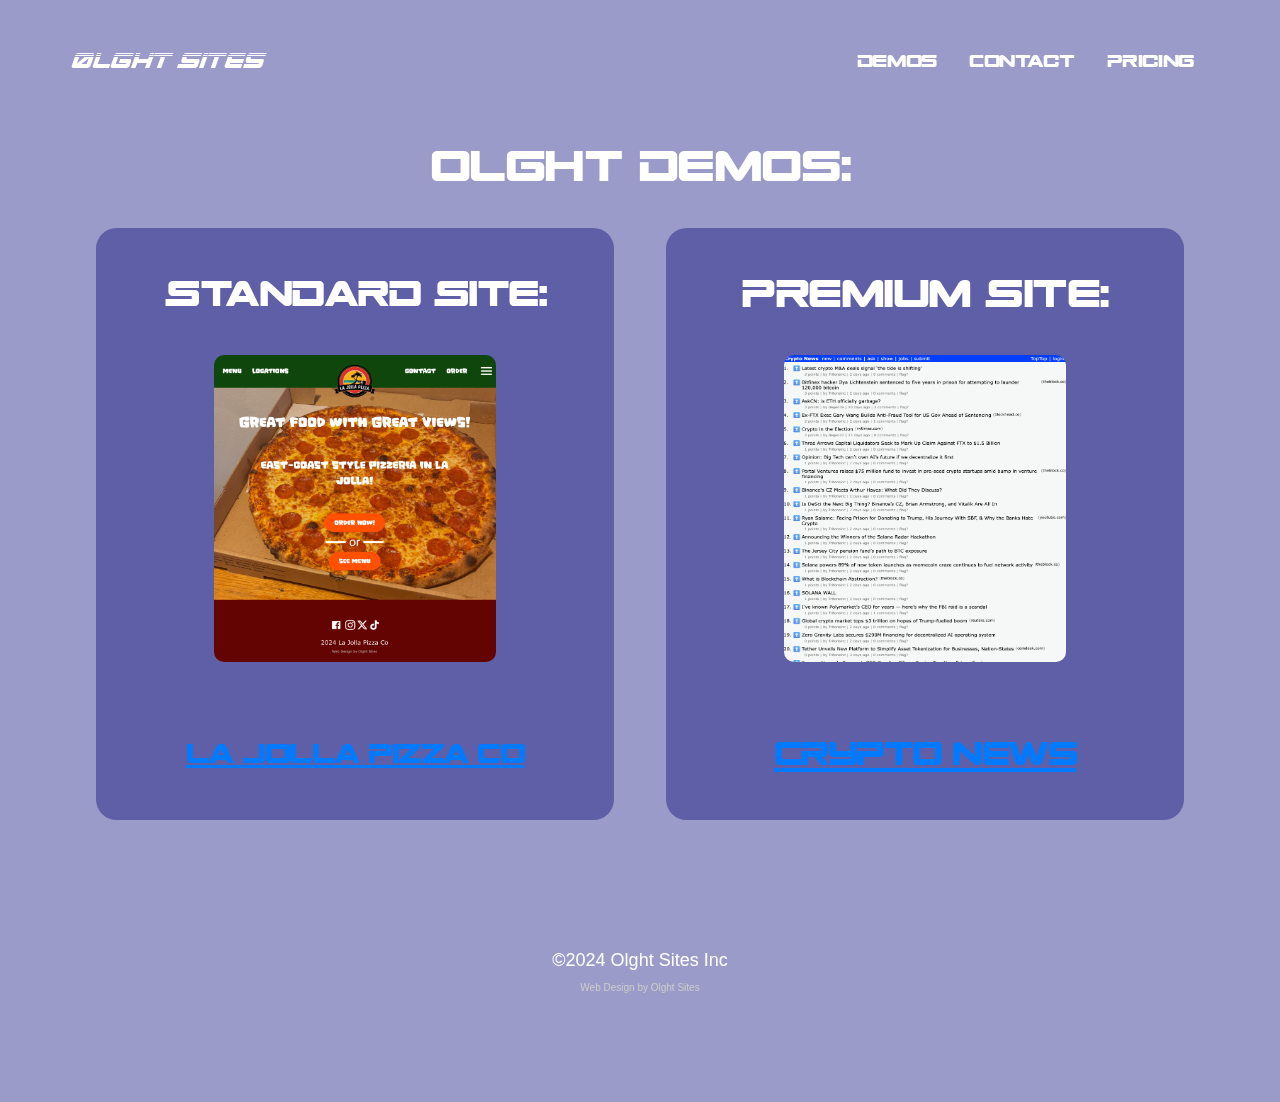
==== commit 7f371a49: "Update demoPage.html" ====
--- a/demoPage.html
+++ b/demoPage.html
@@ -111,9 +111,9 @@
             </div>
 
             <div class="navigation">
-                <li style="list-style-type: none"><a title="Demo" href="https://www.lajollapizzaco.com"
+                <li style="list-style-type: none"><a title="Demos" href="./demoPage.html"
                         class="nav-link">
-                        <h5>Demo</h5>
+                        <h5>Demos</h5>
                     </a></li>
                 <li style="list-style-type: none"><a title="Contact" href="./index.html#connect" class="nav-link">
                         <h5>Contact</h5>
@@ -187,9 +187,9 @@
                     </div>
 
                     <div class="collapse navbar-collapse">
-                        <li style="list-style-type: none" class="headerList"><a title="Demo"
-                                href="https://www.lajollapizzaco.com" class="nav-link">
-                                <h5>Demo</h5>
+                        <li style="list-style-type: none" class="headerList"><a title="Demos"
+                                href="./demoPage.html" class="nav-link">
+                                <h5>Demos</h5>
                             </a></li>
                         <li style="list-style-type: none " class="headerList"><a title="Contact"
                                 href="./index.html#connect" class="nav-link">
@@ -480,4 +480,4 @@
 
 </body>
 
-</html>+</html>
